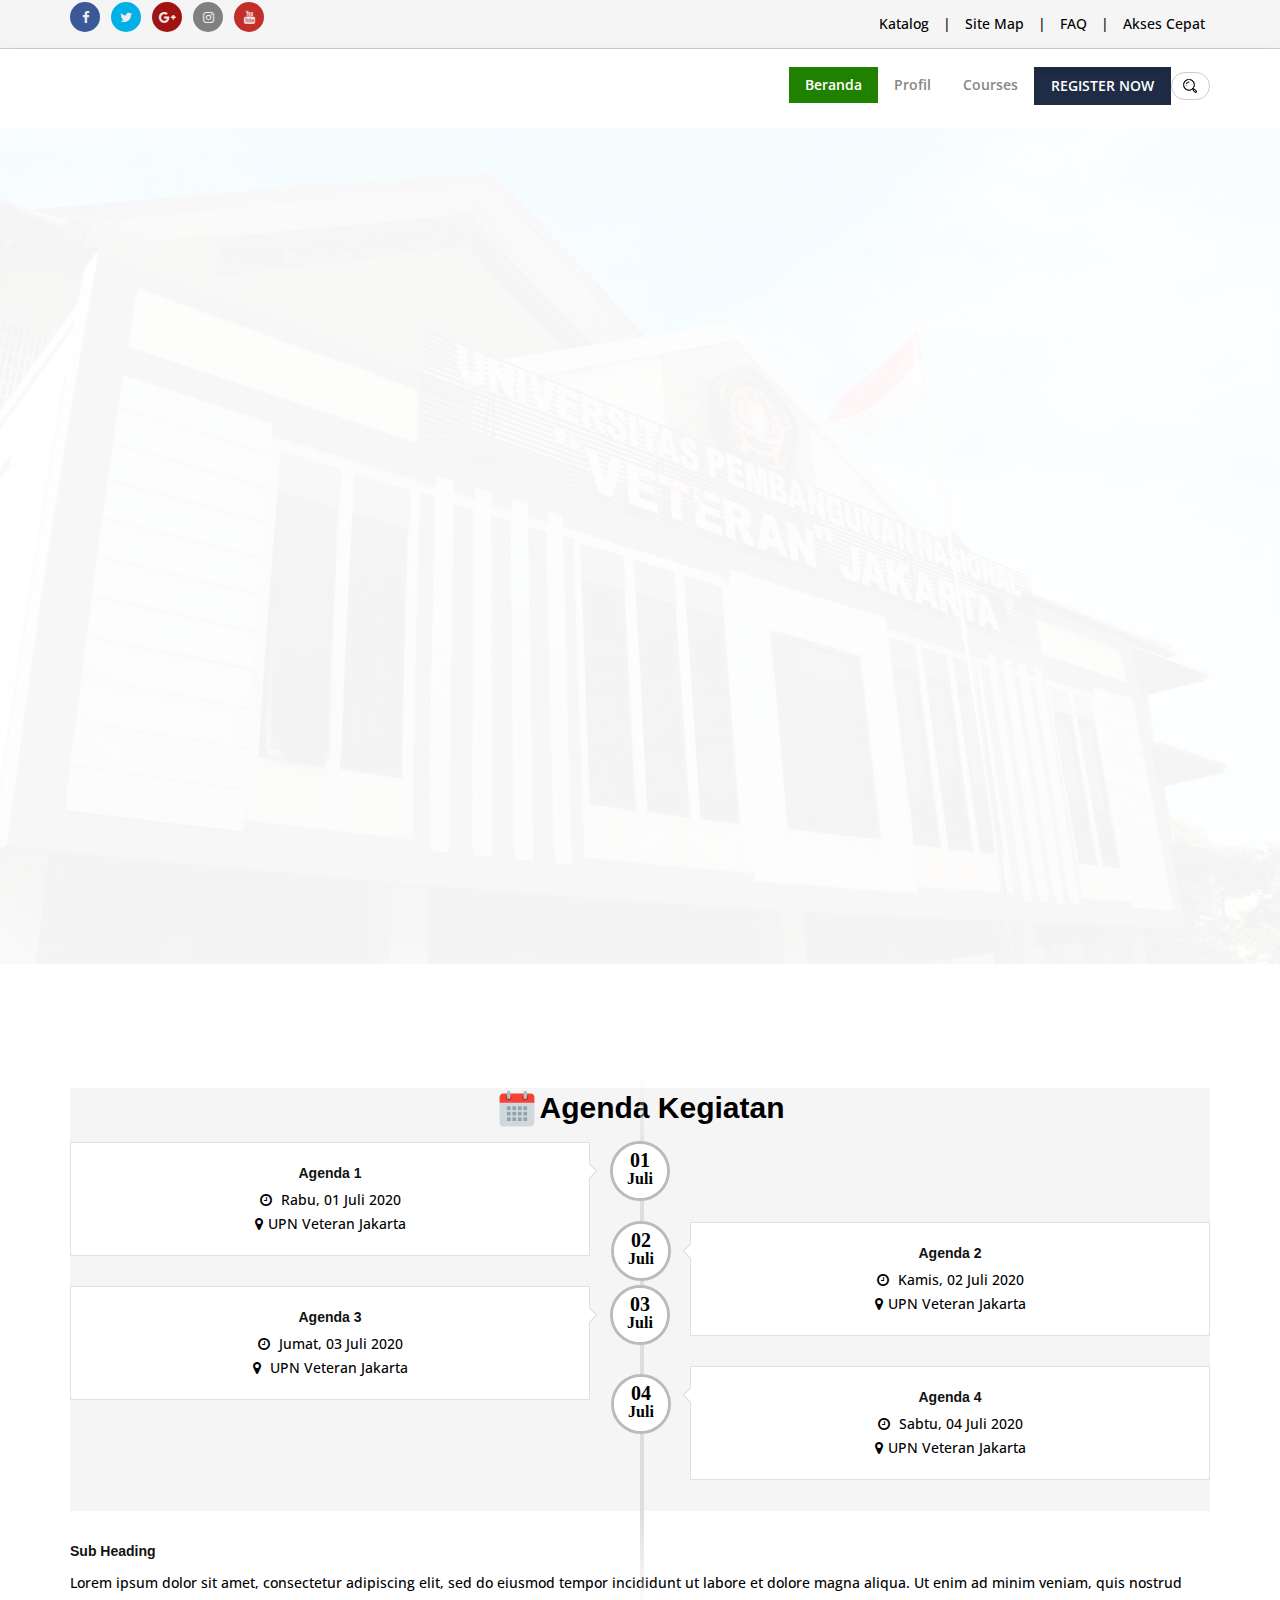
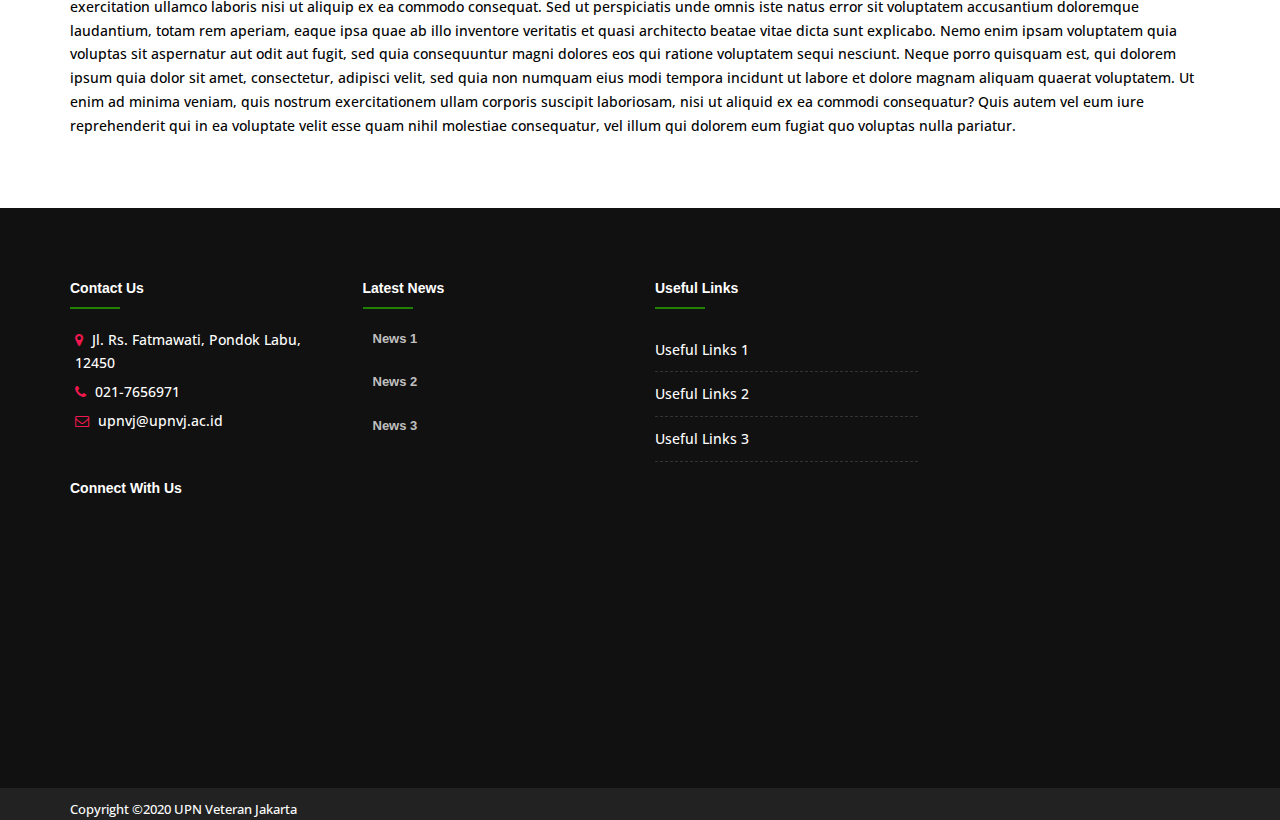
==== index.html @ 42e89493 "first commit" ====
<!DOCTYPE html>
<html dir="ltr" lang="en">

<!-- Mirrored from thememascot.net/demo/personal/h/eduplus/v2.0/demo/features-header-floating-header3.html by HTTrack Website Copier/3.x [XR&CO'2014], Thu, 16 May 2019 07:53:41 GMT -->

<!-- Mirrored from demo.webthemes.upnvj.ac.id/features-header-floating-header3.html by HTTrack Website Copier/3.x [XR&CO'2014], Mon, 11 May 2020 13:55:15 GMT -->
<head>

<!-- Meta Tags -->
<meta name="viewport" content="width=device-width,initial-scale=1.0"/>
<meta http-equiv="content-type" content="text/html; charset=UTF-8"/>
<meta name="description" content="EduPlus | Education & Courses HTML5 Template" />
<meta name="keywords" content="academy, course, education, education html theme, elearning, learning," />
<meta name="author" content="ThemeMascot" />

<!-- Page Title -->
<title>UPT Bahasa | Universitas Pembangunan Nasional Veteran Jakarta</title>

<!-- Favicon and Touch Icons -->
<link href="images/upnvj_logo.png" rel="shortcut icon" type="image/png">
<link href="images/apple-touch-icon.png" rel="apple-touch-icon">
<link href="images/apple-touch-icon-72x72.png" rel="apple-touch-icon" sizes="72x72">
<link href="images/apple-touch-icon-114x114.png" rel="apple-touch-icon" sizes="114x114">
<link href="images/apple-touch-icon-144x144.png" rel="apple-touch-icon" sizes="144x144">

<!-- Stylesheet -->
<link href="css/bootstrap.min.css" rel="stylesheet" type="text/css">
<link href="css/jquery-ui.min.css" rel="stylesheet" type="text/css">
<link href="css/animate.css" rel="stylesheet" type="text/css">
<link href="css/css-plugin-collections.css" rel="stylesheet"/>
<!-- CSS | menuzord megamenu skins -->
<link id="menuzord-menu-skins" href="css/menuzord-skins/menuzord-boxed.css" rel="stylesheet"/>
<!-- CSS | Main style file -->
<link href="css/style-main.css" rel="stylesheet" type="text/css">
<!-- CSS | Preloader Styles -->
<link href="css/preloader.css" rel="stylesheet" type="text/css">
<!-- CSS | Custom Margin Padding Collection -->
<link href="css/custom-bootstrap-margin-padding.css" rel="stylesheet" type="text/css">
<!-- CSS | Responsive media queries -->
<link href="css/responsive.css" rel="stylesheet" type="text/css">
<!-- CSS | Style css. This is the file where you can place your own custom css code. Just uncomment it and use it. -->
<!-- <link href="css/style.css" rel="stylesheet" type="text/css"> -->

<!-- Revolution Slider 5.x CSS settings -->
<link  href="js/revolution-slider/css/settings.css" rel="stylesheet" type="text/css"/>
<link  href="js/revolution-slider/css/layers.css" rel="stylesheet" type="text/css"/>
<link  href="js/revolution-slider/css/navigation.css" rel="stylesheet" type="text/css"/>

<!-- CSS | Theme Color -->
<link href="css/colors/theme-skin-color-set1.css" rel="stylesheet" type="text/css">

<!-- external javascripts -->
<script src="js/jquery-2.2.4.min.js"></script>
<script src="js/jquery-ui.min.js"></script>
<script src="js/bootstrap.min.js"></script>
<!-- JS | jquery plugin collection for this theme -->
<script src="js/jquery-plugin-collection.js"></script>

<!-- Revolution Slider 5.x SCRIPTS -->
<script src="js/revolution-slider/js/jquery.themepunch.tools.min.js"></script>
<script src="js/revolution-slider/js/jquery.themepunch.revolution.min.js"></script>

<!-- HTML5 shim and Respond.js for IE8 support of HTML5 elements and media queries -->
<!-- WARNING: Respond.js doesn't work if you view the page via file:// -->
<!--[if lt IE 9]>
  <script src="https://oss.maxcdn.com/html5shiv/3.7.2/html5shiv.min.js"></script>
  <script src="https://oss.maxcdn.com/respond/1.4.2/respond.min.js"></script>
<![endif]-->
</head>
<body class="">
<div id="wrapper">
  <!-- preloader -->
  <div id="preloader">
    <div id="spinner">
      <div class="preloader-dot-loading">
        <div class="cssload-loading"><i></i><i></i><i></i><i></i></div>
      </div>
    </div>
    <div id="disable-preloader" class="btn btn-default btn-sm">Disable Preloader</div>
  </div>
  
  <!-- Header -->
  <header id="header" class="header">
    <div class="header-top bg-light sm-text-center style-bordered">
      <div class="container">
        <div class="row">
          <div class="col-md-8">
            <ul class="styled-icons icon-dark icon-circled icon-sm">
              <li class="wow fadeInLeft" data-wow-duration="1.5s" data-wow-delay=".1s" data-wow-offset="10"><a href="https://facebook.com/infoupnjakarta" data-bg-color="#3B5998"><i class="fa fa-facebook"></i></a></li>
              <li class="wow fadeInLeft" data-wow-duration="1.5s" data-wow-delay=".2s" data-wow-offset="10"><a href="https://twitter.com/upnjakarta" data-bg-color="#02B0E8"><i class="fa fa-twitter"></i></a></li>
              <li class="wow fadeInLeft" data-wow-duration="1.5s" data-wow-delay=".4s" data-wow-offset="10"><a href="https://plus.google.com/113815727990773900734" data-bg-color="#A11312"><i class="fa fa-google-plus"></i></a></li>
              <li class="wow fadeInLeft" data-wow-duration="1.5s" data-wow-delay=".3s" data-wow-offset="10"><a href="https://www.instagram.com/upnveteranjakarta" data-bg-color="#808080"><i class="fa fa-instagram"></i></a></li>
              <li class="wow fadeInLeft" data-wow-duration="1.5s" data-wow-delay=".5s" data-wow-offset="10"><a href="https://www.youtube.com/channel/UCMw_GH6YVHMSHKcSA2WJjhw/videos" data-bg-color="#C22E2A"><i class="fa fa-youtube"></i></a></li>
            </ul>
          </div>
          <div class="col-md-4">
            <div class="widget">
              <ul class="list-inline text-right flip sm-text-center">
                <li>
                  <a class="text-black" href="#">Katalog</a>
                </li>
                <li class="text-black">|</li>
                <li>
                  <a class="text-black" href="#">Site Map</a>
                </li>
                <li class="text-black">|</li>
                <li>
                  <a class="text-black" href="#">FAQ</a>
                </li>
                <li class="text-black">|</li>
                <li>
                  <a class="text-black" href="#">Akses Cepat</a>
                </li>
              </ul>
            </div>
          </div>
        </div>
      </div>
    </div>
    <div class="header-nav">
      <div class="header-nav-wrapper navbar-scrolltofixed bg-white">
        <div class="container">
          <nav id="menuzord-right" class="menuzord red"><a class="menuzord-brand pull-left flip mb-15"><img src="images/logo_UPTBahasa.png" alt=""></a>
            <ul class="menuzord-menu">
              <li class="active"><a href="#home">Beranda</a></li>
              <li><a href="profil.html">Profil</a></li>
              <li><a href="courses.html">Courses</a></li>
              <!--li><a href="#home">Language Test</a>
                <ul class="dropdown">
                  <li><a href="schedule.html">TOEFL Test Schedule</a></li>
                </ul>
              </li-->
              <li>
                <a class="active btn btn-colored btn-flat btn-theme-colored2" href="https://kegiatan.upnvj.ac.id/" target="_blank">REGISTER NOW</a>
              </li>
              <!--li>
                <div class="pull-right sm-pull-none mb-sm-15">
                  <a class="btn btn-colored btn-flat btn-theme-colored2 mt-15 mt-sm-10 pt-10 pb-10 " href="https://kegiatan.upnvj.ac.id/">REGISTER</a>
                </div>
              </li-->
              <li>
                <div class="buatsearch">
                  <form id="isicari">
                    <input  type="search" placeholder="Cari">
                  </form>
                </div>
              </li>
            </ul>
          </nav>
        </div>
      </div>
    </div>
  </header>
  
  <!-- Start main-content -->
  <div class="main-content">
    <!-- Section: home -->
    <section id="home" class="divider">
      <div class="container-fluid p-0">

        <!-- START REVOLUTION SLIDER 5.0.7 -->
        <div id="rev_slider_home_wrapper" class="rev_slider_wrapper fullwidthbanner-container" data-alias="news-gallery34" style="margin:0px auto;background-color:#ffffff;padding:0px;margin-top:0px;margin-bottom:0px;">
          <!-- START REVOLUTION SLIDER 5.0.7 fullwidth mode -->
          <div id="rev_slider_home" class="rev_slider fullwidthabanner" style="display:none;" data-version="5.0.7">
            <ul>
              <!-- SLIDE 1 -->
              <li data-index="rs-1" data-transition="slidingoverlayhorizontal" data-slotamount="default" data-easein="default" data-easeout="default" data-masterspeed="default" data-thumb="images/upnvj_bg.jpg" data-rotate="0"  data-fstransition="fade" data-fsmasterspeed="1500" data-fsslotamount="7" data-saveperformance="off" data-title="Make an Impact">
                <!-- MAIN IMAGE -->
                <img src="images/upnvj_bg.jpg" alt="" data-bgposition="center center" data-bgfit="cover" data-bgrepeat="no-repeat" data-bgparallax="10" class="rev-slidebg" data-no-retina>
                <!-- LAYERS -->
                <!-- LAYER NR. 1 -->
                <div class="tp-caption tp-shape tp-shapewrapper tp-resizeme rs-parallaxlevel-0" 
                  id="slide-1-layer-1" 
                  data-x="['center','center','center','center']" data-hoffset="['0','0','0','0']" 
                  data-y="['middle','middle','middle','middle']" data-voffset="['0','0','0','0']" 
                  data-width="full"
                  data-height="full"
                  data-whitespace="normal"
                  data-transform_idle="o:1;"
                  data-transform_in="opacity:0;s:1500;e:Power3.easeInOut;" 
                  data-transform_out="opacity:0;s:1000;e:Power3.easeInOut;s:1000;e:Power3.easeInOut;" 
                  data-start="1000" 
                  data-basealign="slide" 
                  data-responsive_offset="on" 
                  style="z-index: 5;background-color:rgba(0, 0, 0, 0.35);border-color:rgba(0, 0, 0, 1.00);"> 
                </div>
                <!-- LAYER NR. 2 -->
                <div class="tp-caption tp-resizeme text-white rs-parallaxlevel-0" 
                  id="slide-1-layer-2" 
                  data-x="['left','left','left','left']" data-hoffset="['50','50','50','30']" 
                  data-y="['top','top','top','top']" data-voffset="['120','100','70','90']" 
                  data-fontsize="['56','46','40','36']"
                  data-lineheight="['70','60','50','45']"
                  data-fontweight="['800','700','700','700']"
                  data-width="['700','650','600','420']"
                  data-height="none"
                  data-whitespace="normal"
                  data-transform_idle="o:1;"
                  data-transform_in="y:[-100%];z:0;rX:0deg;rY:0;rZ:0;sX:1;sY:1;skX:0;skY:0;s:1500;e:Power3.easeInOut;" 
                  data-transform_out="auto:auto;s:1000;e:Power3.easeInOut;" 
                  data-mask_in="x:0px;y:0px;s:inherit;e:inherit;" 
                  data-mask_out="x:0;y:0;s:inherit;e:inherit;" 
                  data-start="1000" 
                  data-splitin="none" 
                  data-splitout="none" 
                  data-responsive_offset="on" 
                  style="z-index: 6; min-width: 600px; max-width: 600px; white-space: normal;">UPT Bahasa <span class="text-theme-color-2"></span><p>UPN Veteran Jakarta</p>
                </div>
              </li>

              <!-- SLIDE 2 -->
              <li data-index="rs-2" data-transition="slidingoverlayhorizontal" data-slotamount="default" data-easein="default" data-easeout="default" data-masterspeed="default" data-thumb="images/bg6.jpg" data-rotate="0"  data-fstransition="fade" data-fsmasterspeed="1500" data-fsslotamount="7" data-saveperformance="off" data-title="Make an Impact">
                <!-- MAIN IMAGE -->
                <img src="images/bg6.jpg" alt="" data-bgposition="center center" data-bgfit="cover" data-bgrepeat="no-repeat" data-bgparallax="10" class="rev-slidebg" data-no-retina>
                <!-- LAYERS -->
                <!-- LAYER NR. 1 -->
                <div class="tp-caption tp-shape tp-shapewrapper tp-resizeme rs-parallaxlevel-0" 
                  id="slide-2-layer-1" 
                  data-x="['center','center','center','center']" data-hoffset="['0','0','0','0']" 
                  data-y="['middle','middle','middle','middle']" data-voffset="['0','0','0','0']" 
                  data-width="full"
                  data-height="full"
                  data-whitespace="normal"
                  data-transform_idle="o:1;"
                  data-transform_in="opacity:0;s:1500;e:Power3.easeInOut;" 
                  data-transform_out="opacity:0;s:1000;e:Power3.easeInOut;s:1000;e:Power3.easeInOut;" 
                  data-start="1000" 
                  data-basealign="slide" 
                  data-responsive_offset="on" 
                  style="z-index: 5;background-color:rgba(0, 0, 0, 0.35);border-color:rgba(0, 0, 0, 1.00);"> 
                </div>
                <!-- LAYER NR. 3 -->
                <div class="tp-caption tp-resizeme text-white rs-parallaxlevel-0" 
                  id="slide-2-layer-2" 
                  data-x="['center','center','center','center']" data-hoffset="['0','0','0','0']" 
                  data-y="['top','top','top','top']" data-voffset="['120','100','70','90']" 
                  data-fontsize="['28','24','24','24']"
                  data-lineheight="['33','30','30','30']"
                  data-fontweight="['600','600','600','600']"
                  data-textalign="['center','center','center','center']"
                  data-width="none"
                  data-height="none"
                  data-whitespace="nowrap"
                  data-transform_idle="o:1;"
                  data-transform_in="y:[-100%];z:0;rX:0deg;rY:0;rZ:0;sX:1;sY:1;skX:0;skY:0;s:1500;e:Power3.easeInOut;" 
                  data-transform_out="auto:auto;s:1000;e:Power3.easeInOut;" 
                  data-mask_in="x:0px;y:0px;s:inherit;e:inherit;" 
                  data-mask_out="x:0;y:0;s:inherit;e:inherit;" 
                  data-start="1000" 
                  data-splitin="none" 
                  data-splitout="none" 
                  data-responsive_offset="on" 
                  style="z-index: 7; white-space: nowrap;">Online Learning
                </div>
                <!-- LAYER NR. 2 -->
                <div class="tp-caption tp-resizeme text-white rs-parallaxlevel-0" 
                  id="slide-2-layer-3" 
                  data-x="['center','center','center','center']" data-hoffset="['0','0','0','0']" 
                  data-y="['top','top','top','top']" data-voffset="['165','135','105','130']" 
                  data-fontsize="['56','46','40','36']"
                  data-lineheight="['70','60','50','45']"
                  data-fontweight="['800','700','700','700']"
                  data-textalign="['center','center','center','center']"
                  data-width="['700','650','600','420']"
                  data-height="none"
                  data-whitespace="normal"
                  data-transform_idle="o:1;"
                  data-transform_in="y:[-100%];z:0;rX:0deg;rY:0;rZ:0;sX:1;sY:1;skX:0;skY:0;s:1500;e:Power3.easeInOut;" 
                  data-transform_out="auto:auto;s:1000;e:Power3.easeInOut;" 
                  data-mask_in="x:0px;y:0px;s:inherit;e:inherit;" 
                  data-mask_out="x:0;y:0;s:inherit;e:inherit;" 
                  data-start="1000" 
                  data-splitin="none" 
                  data-splitout="none" 
                  data-responsive_offset="on" 
                  style="z-index: 6; min-width: 600px; max-width: 600px; white-space: normal;">Take the <span class="text-theme-colored">world's</span> best <span class="text-theme-color-2">courses,</span> online.
                </div>
                <!-- LAYER NR. 4 -->
                <div class="tp-caption tp-resizeme text-white rs-parallaxlevel-0" 
                  id="slide-1-layer-4" 
                  data-x="['center','center','center','center']" data-hoffset="['0','0','0','0']" 
                  data-y="['top','top','top','top']" data-voffset="['320','260','220','220']" 
                  data-fontsize="['18','18','16','13']"
                  data-lineheight="['30','30','28','25']"
                  data-fontweight="['600','600','600','600']"
                  data-textalign="['center','center','center','center']"
                  data-width="['700','650','600','420']"
                  data-height="none"
                  data-whitespace="nowrap"
                  data-transform_idle="o:1;"
                  data-transform_in="y:[-100%];z:0;rX:0deg;rY:0;rZ:0;sX:1;sY:1;skX:0;skY:0;s:1500;e:Power3.easeInOut;" 
                  data-transform_out="auto:auto;s:1000;e:Power3.easeInOut;" 
                  data-mask_in="x:0px;y:0px;s:inherit;e:inherit;" 
                  data-mask_out="x:0;y:0;s:inherit;e:inherit;" 
                  data-start="1000" 
                  data-splitin="none" 
                  data-splitout="none" 
                  data-responsive_offset="on" 
                  style="z-index: 7; white-space: nowrap;">We provides always our best services for our clients and  always<br> try to achieve our client's trust and satisfaction.
                </div>
              </li>

              <!-- SLIDE 3 -->
              <li data-index="rs-3" data-transition="slidingoverlayhorizontal" data-slotamount="default" data-easein="default" data-easeout="default" data-masterspeed="default" data-thumb="images/bg2.jpg" data-rotate="0"  data-fstransition="fade" data-fsmasterspeed="1500" data-fsslotamount="7" data-saveperformance="off" data-title="Make an Impact">
                <!-- MAIN IMAGE -->
                <img src="images/bg2.jpg" alt="" data-bgposition="center center" data-bgfit="cover" data-bgrepeat="no-repeat" data-bgparallax="10" class="rev-slidebg" data-no-retina>
                <!-- LAYERS -->
                <!-- LAYER NR. 1 -->
                <div class="tp-caption tp-shape tp-shapewrapper tp-resizeme rs-parallaxlevel-0" 
                  id="slide-3-layer-1" 
                  data-x="['center','center','center','center']" data-hoffset="['0','0','0','0']" 
                  data-y="['middle','middle','middle','middle']" data-voffset="['0','0','0','0']" 
                  data-width="full"
                  data-height="full"
                  data-whitespace="normal"
                  data-transform_idle="o:1;"
                  data-transform_in="opacity:0;s:1500;e:Power3.easeInOut;" 
                  data-transform_out="opacity:0;s:1000;e:Power3.easeInOut;s:1000;e:Power3.easeInOut;" 
                  data-start="1000" 
                  data-basealign="slide" 
                  data-responsive_offset="on" 
                  style="z-index: 5;background-color:rgba(0, 0, 0, 0.25);border-color:rgba(0, 0, 0, 1.00);"> 
                </div>
                <!-- LAYER NR. 2 -->
                <div class="tp-caption tp-resizeme text-white rs-parallaxlevel-0" 
                  id="slide-3-layer-2" 
                  data-x="['center','center','center','center']" data-hoffset="['310','200','100','0']" 
                  data-y="['top','top','top','top']" data-voffset="['120','100','70','90']" 
                  data-fontsize="['56','46','40','36']"
                  data-lineheight="['70','60','50','45']"
                  data-fontweight="['800','700','700','700']"
                  data-width="['700','650','500','420']"
                  data-height="none"
                  data-whitespace="normal"
                  data-transform_idle="o:1;"
                  data-transform_in="y:[-100%];z:0;rX:0deg;rY:0;rZ:0;sX:1;sY:1;skX:0;skY:0;s:1500;e:Power3.easeInOut;" 
                  data-transform_out="auto:auto;s:1000;e:Power3.easeInOut;" 
                  data-mask_in="x:0px;y:0px;s:inherit;e:inherit;" 
                  data-mask_out="x:0;y:0;s:inherit;e:inherit;" 
                  data-start="1000" 
                  data-splitin="none" 
                  data-splitout="none" 
                  data-responsive_offset="on" 
                  style="z-index: 6; min-width: 600px; max-width: 600px; white-space: normal;">Take the world's best <span class="text-theme-color-2">courses,</span> online.
                </div>
                <!-- LAYER NR. 3 -->
                <div class="tp-caption tp-resizeme text-white rs-parallaxlevel-0" 
                  id="slide-3-layer-3" 
                  data-x="['center','center','center','center']" data-hoffset="['310','200','100','0']" 
                  data-y="['top','top','top','top']" data-voffset="['280','220','180','180']" 
                  data-fontsize="['18','18','16','13']"
                  data-lineheight="['30','30','28','25']"
                  data-fontweight="['600','600','600','600']"
                  data-width="['700','650','500','420']"
                  data-height="none"
                  data-whitespace="nowrap"
                  data-transform_idle="o:1;"
                  data-transform_in="y:[-100%];z:0;rX:0deg;rY:0;rZ:0;sX:1;sY:1;skX:0;skY:0;s:1500;e:Power3.easeInOut;" 
                  data-transform_out="auto:auto;s:1000;e:Power3.easeInOut;" 
                  data-mask_in="x:0px;y:0px;s:inherit;e:inherit;" 
                  data-mask_out="x:0;y:0;s:inherit;e:inherit;" 
                  data-start="1000" 
                  data-splitin="none" 
                  data-splitout="none" 
                  data-responsive_offset="on" 
                  style="z-index: 7; white-space: nowrap;">We provides always our best services for our clients and  always<br> try to achieve our client's trust and satisfaction.
                </div>
                <!-- LAYER NR. 4 -->
                <div class="tp-caption rs-parallaxlevel-0" 
                  id="slide-3-layer-4" 
                  data-x="['center','center','center','center']" data-hoffset="['310','33','0','0']" 
                  data-y="['top','top','top','top']" data-voffset="['360','290','260','260']" 
                  data-width="['700','650','600','420']"
                  data-height="none"
                  data-whitespace="nowrap"
                  data-transform_idle="o:1;"
                  data-transform_hover="o:1;rX:0;rY:0;rZ:0;z:0;s:300;e:Power1.easeInOut;"
                  data-transform_in="y:[-100%];z:0;rX:0deg;rY:0;rZ:0;sX:1;sY:1;skX:0;skY:0;s:1500;e:Power3.easeInOut;" 
                  data-transform_out="auto:auto;s:1000;e:Power3.easeInOut;" 
                  data-mask_in="x:0px;y:0px;" 
                  data-mask_out="x:0;y:0;" 
                  data-start="1000" 
                  data-splitin="none" 
                  data-splitout="none" 
                  data-responsive_offset="on" 
                  data-responsive="off"
                  style="z-index: 8; white-space: nowrap;outline:none;box-shadow:none;box-sizing:border-box;-moz-box-sizing:border-box;-webkit-box-sizing:border-box;">
                </div>
              </li>
            </ul>
            <div class="tp-bannertimer tp-bottom" style="height: 5px; background-color: rgba(166, 216, 236, 1.00);"></div>
          </div>
        </div>

        <!-- END REVOLUTION SLIDER -->
        <script type="text/javascript">
          var tpj=jQuery;         
          var revapi34;
          tpj(document).ready(function() {
            if(tpj("#rev_slider_home").revolution == undefined){
              revslider_showDoubleJqueryError("#rev_slider_home");
            }else{
              revapi34 = tpj("#rev_slider_home").show().revolution({
                sliderType:"standard",
                jsFileLocation:"js/revolution-slider/js/",
                sliderLayout:"fullscreen",
                dottedOverlay:"none",
                delay:9000,
                navigation: {
                  keyboardNavigation:"on",
                  keyboard_direction: "horizontal",
                  mouseScrollNavigation:"off",
                  onHoverStop:"on",
                  touch:{
                    touchenabled:"on",
                    swipe_threshold: 75,
                    swipe_min_touches: 1,
                    swipe_direction: "horizontal",
                    drag_block_vertical: false
                  }
                  ,
                  arrows: {
                    style:"zeus",
                    enable:true,
                    hide_onmobile:true,
                    hide_under:600,
                    hide_onleave:true,
                    hide_delay:200,
                    hide_delay_mobile:1200,
                    tmp:'<div class="tp-title-wrap">    <div class="tp-arr-imgholder"></div> </div>',
                    left: {
                      h_align:"left",
                      v_align:"center",
                      h_offset:30,
                      v_offset:0
                    },
                    right: {
                      h_align:"right",
                      v_align:"center",
                      h_offset:30,
                      v_offset:0
                    }
                  },
                  bullets: {
                    enable:true,
                    hide_onmobile:true,
                    hide_under:600,
                    style:"metis",
                    hide_onleave:true,
                    hide_delay:200,
                    hide_delay_mobile:1200,
                    direction:"horizontal",
                    h_align:"center",
                    v_align:"bottom",
                    h_offset:0,
                    v_offset:30,
                    space:5,
                    tmp:'<span class="tp-bullet-img-wrap"><span class="tp-bullet-image"></span></span>'
                  }
                },
                viewPort: {
                  enable:true,
                  outof:"pause",
                  visible_area:"80%"
                },
                responsiveLevels:[1240,1024,778,480],
                gridwidth:[1240,1024,778,480],
                gridheight:[600,550,500,450],
                lazyType:"none",
                parallax: {
                  type:"scroll",
                  origo:"enterpoint",
                  speed:400,
                  levels:[5,10,15,20,25,30,35,40,45,50],
                },
                shadow:0,
                spinner:"off",
                stopLoop:"off",
                stopAfterLoops:-1,
                stopAtSlide:-1,
                shuffle:"off",
                autoHeight:"off",
                hideThumbsOnMobile:"off",
                hideSliderAtLimit:0,
                hideCaptionAtLimit:0,
                hideAllCaptionAtLilmit:0,
                debugMode:false,
                fallbacks: {
                  simplifyAll:"off",
                  nextSlideOnWindowFocus:"off",
                  disableFocusListener:false,
                }
              });
            }
          }); /*ready*/
        </script>
      <!-- END REVOLUTION SLIDER -->
      </div>
    </section>
    
    <!-- Section: About -->
    <section>
      <div class="container">
        <div class="row">
          <div class="col-md-12">
            <!--img class="pull-left flip mr-15 thumbnail" src="placehold.it/430x240.html" alt="">
            <p>Lorem ipsum dolor sit amet, consectetur adipiscing elit, sed do eiusmod tempor incididunt ut labore et dolore magna aliqua. Ut enim ad minim veniam, quis nostrud exercitation ullamco laboris nisi ut aliquip ex ea commodo consequat. Sed ut perspiciatis unde omnis iste natus error sit voluptatem accusantium doloremque laudantium, totam rem aperiam, eaque ipsa quae ab illo inventore veritatis et quasi architecto beatae vitae dicta sunt explicabo. Nemo enim ipsam voluptatem quia voluptas sit aspernatur aut odit aut fugit, sed quia consequuntur magni dolores eos qui ratione voluptatem sequi nesciunt. Neque porro quisquam est, qui dolorem ipsum quia dolor sit amet, consectetur, adipisci velit, sed quia non numquam eius modi tempora incidunt ut labore et dolore magnam aliquam quaerat voluptatem. Ut enim ad minima veniam, quis nostrum exercitationem ullam corporis suscipit laboriosam, nisi ut aliquid ex ea commodi consequatur? Quis autem vel eum iure reprehenderit qui in ea voluptate velit esse quam nihil molestiae consequatur, vel illum qui dolorem eum fugiat quo voluptas nulla pariatur.</p-->
            <!--div class="clearfix"></div>
            <h5>PENDAFTARAN KURSUS BAHASA ASING</h5>
            <section>
            <div class="container">
              <div class="row">
                <div class="col-md-6 col-md-push-3">
                  <div class="border-1px p-25">
                    <h5 class="text-theme-colored text-uppercase m-0">Register Online</h5>
                    <div class="line-bottom mb-30"></div>
                    <p>Lorem ipsum dolor sit amet, consectetur elit.</p>
                    <form id="appointment_form" name="appointment_form" class="mt-30" method="post" action="https://kegiatan.upnvj.ac.id/">
                      <div class="form-group mb-0 mt-20">
                        <button type="submit" class="btn btn-dark btn-theme-colored">Click Here</button>
                      </div>
                    </form> 
                  </div>
                </div>
              </div>
            </div>
            </section-->
            <!--start testimonial Section-->
            <section class="bg-light" data-bg-img="">
              <div class="section-title text-center mt-0">
                <div class="row">
                  <div class="col-md-8 col-md-offset-2">
                    <h2 class="mt-0 line-height-1 text-black"><img src="images/calendar.svg" alt="Agenda Kegiatan" class="" width="44" height="44">Agenda Kegiatan</span></h2>
                  </div>
                </div>
                <div class="clearfix"></div>
                <!--start timeline-->
                <div class="row multi-row-clearfix">
                  <div class="col-xs-12">
                    <div class="vertical-masonry-timeline-wrapper">
                      <ul class="vertical-masonry-timeline">
                        <li class="each-masonry-item">
                        <div class="timeline-block">
                          <span class="timeline-post-format">
                            <h2>01</h2>
                            <h3>Juli</h3>
                          </span>
                          <article class="post clearfix">
                            <div class="entry-header">
                              <h5 class="entry-title mt-0 mb-5"><a href="#" onclick="upn.gaOffsiteClick('AgendaUPNVJ_Feeds208_title','#');">Agenda 1</a></h5>
                              <ul class="font-14 ml-0 mb-0">
                                <li class=""><i class="fa fa-clock-o mr-5"></i>
                                   Rabu, 01 Juli 2020</li>
                                <li class=""><i class="fa fa-map-marker mr-5"></i>UPN Veteran Jakarta</li>
                              </ul>
                            </div>
                          </article>
                        </div>
                        </li>
                        <li class="each-masonry-item">
                          <div class="timeline-block">
                            <span class="timeline-post-format">
                              <h2>02</h2>
                              <h3>Juli</h3>
                            </span>
                            <article class="post clearfix">
                              <div class="entry-header">
                                <h5 class="entry-title mt-0 mb-5"><a href="#" onclick="upn.gaOffsiteClick('AgendaUPNVJ_Feeds208_title','#');" target="_blank" rel="noreferrer">Agenda 2</a></h5>
                                <ul class="font-14 ml-0 mb-0">
                                  <li class=""><i class="fa fa-clock-o mr-5"></i>
                                  Kamis, 02 Juli 2020</li>
                                  <li class=""><i class="fa fa-map-marker mr-5"></i>UPN Veteran Jakarta</li>
                                </ul>
                              </div>
                            </article>
                          </div>
                        </li>

                        <li class="each-masonry-item">
                          <div class="timeline-block">
                            <span class="timeline-post-format">
                              <h2>03</h2>
                              <h3>Juli</h3>
                            </span>
                            <article class="post clearfix">
                              <div class="entry-header">
                                <h5 class="entry-title mt-0 mb-5"><a href="#" onclick="upn.gaOffsiteClick('AgendaUPNVJ_Feeds208_title','#');" target="_blank" rel="noreferrer">Agenda 3</a></h5>
                                <ul class="font-14 ml-0 mb-0">
                                  <li class=""><i class="fa fa-clock-o mr-5"></i>
                                  Jumat, 03 Juli 2020</li>
                                  <li class=""><i class="fa fa-map-marker mr-5"></i> UPN Veteran Jakarta</li>
                                </ul>
                              </div>
                            </article>
                          </div>
                        </li>
                        <li class="each-masonry-item">
                          <div class="timeline-block">
                            <span class="timeline-post-format">
                              <h2>04</h2>
                              <h3>Juli</h3>
                            </span>
                            <article class="post clearfix">
                              <div class="entry-header">
                                <h5 class="entry-title mt-0 mb-5"><a href="#" onclick="upn.gaOffsiteClick('AgendaUPNVJ_Feeds208_title','#');" target="_blank" rel="noreferrer">Agenda 4</a></h5>
                                <ul class="font-14 ml-0 mb-0">
                                  <li class=""><i class="fa fa-clock-o mr-5"></i>
                                  Sabtu, 04 Juli 2020</li>
                                  <li class=""><i class="fa fa-map-marker mr-5"></i>UPN Veteran Jakarta</li>
                                </ul>
                              </div>
                            </article>
                          </div>
                        </li>
                      </ul>
                    </div>
                  </div>
                </div>
              </div> 
            </section>
            <!--p>At vero eos et accusamus et iusto odio dignissimos ducimus qui blanditiis praesentium voluptatum deleniti atque corrupti quos dolores et quas molestias excepturi sint occaecati cupiditate non provident, similique sunt in culpa qui officia deserunt mollitia animi, id est laborum et dolorum fuga. Et harum quidem rerum facilis est et expedita distinctio. Nam libero tempore, cum soluta nobis est eligendi optio cumque nihil impedit quo minus id quod maxime placeat facere possimus, omnis voluptas assumenda est, omnis dolor repellendus. Temporibus autem quibusdam et aut officiis debitis aut rerum necessitatibus saepe eveniet ut et voluptates repudiandae sint et molestiae non recusandae. Itaque earum rerum hic tenetur a sapiente delectus, ut aut reiciendis voluptatibus maiores alias consequatur aut perferendis doloribus asperiores repellat.</p>
            <div class="separator separator-rouned">
              <i class="fa fa-cog fa-spin"></i>
            </div>
            <div class="row">
              <div class="col-xs-6 col-md-3"> <a class="thumbnail" href="#"> <img alt="..." src="placehold.it/200x200.html" class="img-fullwidth"> </a> </div>
              <div class="col-xs-6 col-md-3"> <a class="thumbnail" href="#"> <img alt="..." src="placehold.it/200x200.html" class="img-fullwidth"> </a> </div>
              <div class="col-xs-6 col-md-3"> <a class="thumbnail" href="#"> <img alt="..." src="placehold.it/200x200.html" class="img-fullwidth"> </a> </div>
              <div class="col-xs-6 col-md-3"> <a class="thumbnail" href="#"> <img alt="..." src="placehold.it/200x200.html" class="img-fullwidth"> </a> </div>
            </div>
            <div class="separator separator-rouned">
              <i class="fa fa-cog"></i>
            </div-->
            <h5>Sub Heading</h5>
            <p>Lorem ipsum dolor sit amet, consectetur adipiscing elit, sed do eiusmod tempor incididunt ut labore et dolore magna aliqua. Ut enim ad minim veniam, quis nostrud exercitation ullamco laboris nisi ut aliquip ex ea commodo consequat. Sed ut perspiciatis unde omnis iste natus error sit voluptatem accusantium doloremque laudantium, totam rem aperiam, eaque ipsa quae ab illo inventore veritatis et quasi architecto beatae vitae dicta sunt explicabo. Nemo enim ipsam voluptatem quia voluptas sit aspernatur aut odit aut fugit, sed quia consequuntur magni dolores eos qui ratione voluptatem sequi nesciunt. Neque porro quisquam est, qui dolorem ipsum quia dolor sit amet, consectetur, adipisci velit, sed quia non numquam eius modi tempora incidunt ut labore et dolore magnam aliquam quaerat voluptatem. Ut enim ad minima veniam, quis nostrum exercitationem ullam corporis suscipit laboriosam, nisi ut aliquid ex ea commodi consequatur? Quis autem vel eum iure reprehenderit qui in ea voluptate velit esse quam nihil molestiae consequatur, vel illum qui dolorem eum fugiat quo voluptas nulla pariatur.</p>
          </div>
        </div>
      </div>
    </section>
  </div>
  <!-- end main-content -->

  <!-- Footer -->
  <footer id="footer" class="footer bg-black-111">
    <div class="container pt-70 pb-40">
      <div class="row border-bottom-black">
        <div class="col-sm-6 col-md-3">
          <div class="widget dark">
            <h5 class="widget-title line-bottom">Contact Us</h5>
            <ul class="list-inline mt-5">
              <li class="m-0 pl-10 pr-10"> <i class="fa fa-map-marker text-theme-colored2 mr-5"></i> <a class="text-white" href="#">Jl. Rs. Fatmawati, Pondok Labu, 12450</a> </li>
              <li class="m-0 pl-10 pr-10"> <i class="fa fa-phone text-theme-colored2 mr-5"></i> <a class="text-white" href="#">021-7656971</a> </li>
              <li class="m-0 pl-10 pr-10"> <i class="fa fa-envelope-o text-theme-colored2 mr-5"></i> <a class="text-white" href="#">upnvj@upnvj.ac.id</a> </li>
              <!--li class="m-0 pl-10 pr-10"> <i class="fa fa-globe text-theme-colored2 mr-5"></i> <a class="text-gray" href="#">www.yourdomain.com</a> </li-->
            </ul>
          </div>
          <div class="widget dark">
            <h5 class="widget-title mb-10">Connect With Us</h5>
            <ul class="styled-icons icon-dark mt-20">
              <li class="wow fadeInLeft" data-wow-duration="1.5s" data-wow-delay=".1s" data-wow-offset="10"><a href="https://facebook.com/infoupnjakarta" data-bg-color="#3B5998"><i class="fa fa-facebook"></i></a></li>
              <li class="wow fadeInLeft" data-wow-duration="1.5s" data-wow-delay=".2s" data-wow-offset="10"><a href="https://twitter.com/upnjakarta" data-bg-color="#02B0E8"><i class="fa fa-twitter"></i></a></li>
              <li class="wow fadeInLeft" data-wow-duration="1.5s" data-wow-delay=".4s" data-wow-offset="10"><a href="https://plus.google.com/113815727990773900734" data-bg-color="#A11312"><i class="fa fa-google-plus"></i></a></li>
              <li class="wow fadeInLeft" data-wow-duration="1.5s" data-wow-delay=".3s" data-wow-offset="10"><a href="https://www.instagram.com/upnveteranjakarta" data-bg-color="#808080"><i class="fa fa-instagram"></i></a></li>
              <li class="wow fadeInLeft" data-wow-duration="1.5s" data-wow-delay=".5s" data-wow-offset="10"><a href="https://www.youtube.com/channel/UCMw_GH6YVHMSHKcSA2WJjhw/videos" data-bg-color="#C22E2A"><i class="fa fa-youtube"></i></a></li>
            </ul>
          </div>
        </div>
        <div class="col-sm-6 col-md-3">
          <div class="widget dark">
            <h5 class="widget-title line-bottom">Latest News</h5>
            <div class="latest-posts">
              <article class="post media-post clearfix pb-0 mb-10">
                <a href="blog-single-right-sidebar.html" class="post-thumb"><img alt="" src="placehold.it/80x55.html"></a>
                <div class="post-right">
                  <h5 class="post-title mt-0 mb-5"><a href="blog-single-right-sidebar.html">News 1</a></h5>
                  <p class="post-date mb-0 font-12"></p>
                </div>
              </article>
              <article class="post media-post clearfix pb-0 mb-10">
                <a href="blog-single-right-sidebar.html" class="post-thumb"><img alt="" src="placehold.it/80x55.html"></a>
                <div class="post-right">
                  <h5 class="post-title mt-0 mb-5"><a href="blog-single-right-sidebar.html">News 2</a></h5>
                  <p class="post-date mb-0 font-12"></p>
                </div>
              </article>
              <article class="post media-post clearfix pb-0 mb-10">
                <a href="blog-single-right-sidebar.html" class="post-thumb"><img alt="" src="placehold.it/80x55.html"></a>
                <div class="post-right">
                  <h5 class="post-title mt-0 mb-5"><a href="blog-single-right-sidebar.html">News 3</a></h5>
                  <p class="post-date mb-0 font-12"></p>
                </div>
              </article>
            </div>
          </div>
        </div>
        <div class="col-sm-6 col-md-3">
          <div class="widget dark">
            <h5 class="widget-title line-bottom">Useful Links</h5>
            <ul class="list-border">
              <li><a href="shortcode-sitemap.html">Useful Links 1</a></li>
              <li><a href="shortcode-sitemap.html">Useful Links 2</a></li>
              <li><a href="page-contact1.html">Useful Links 3</a></li>
            </ul>
          </div>
        </div>
        <div class="col-sm-6 col-md-3">
          <div class="widget dark">
            <div class="mv-gd-widget-20" 
                 data-width="300" 
                 data-height="430"
                 data-id="3587942">       
            </div>
            <script>(function(d, s, id) {
              var js, fjs = d.getElementsByTagName(s)[0];
              var ro = !!d.getElementById(id);
              js = d.createElement(s); js.id = id;
              js.src = "https://widgets.moovit.com/ws/A94E318543405B97E0530100007F4B71/3587942";
              fjs.parentNode.insertBefore(js, fjs);
            })(document, 'script', 'moovit-jsw');
          </script>
          </div>
        </div>
      </div>
    </div>
    <div class="footer-bottom bg-black-222">
      <div class="container pt-10 pb-0">
        <div class="row">
          <div class="col-md-6 sm-text-center">
            <p class="font-13 text-black-777 m-0">Copyright &copy;2020 UPN Veteran Jakarta</p>
          </div>
        </div>
      </div>
    </div>
  </footer>
  <a class="scrollToTop" href="#"><i class="fa fa-angle-up"></i></a>
</div>
<!-- end wrapper -->

<!-- Footer Scripts -->
<!-- JS | Custom script for all pages -->
<script src="js/custom.js"></script>

<!-- SLIDER REVOLUTION 5.0 EXTENSIONS  
      (Load Extensions only on Local File Systems ! 
       The following part can be removed on Server for On Demand Loading) -->
<script type="text/javascript" src="js/revolution-slider/js/extensions/revolution.extension.actions.min.js"></script>
<script type="text/javascript" src="js/revolution-slider/js/extensions/revolution.extension.carousel.min.js"></script>
<script type="text/javascript" src="js/revolution-slider/js/extensions/revolution.extension.kenburn.min.js"></script>
<script type="text/javascript" src="js/revolution-slider/js/extensions/revolution.extension.layeranimation.min.js"></script>
<script type="text/javascript" src="js/revolution-slider/js/extensions/revolution.extension.migration.min.js"></script>
<script type="text/javascript" src="js/revolution-slider/js/extensions/revolution.extension.navigation.min.js"></script>
<script type="text/javascript" src="js/revolution-slider/js/extensions/revolution.extension.parallax.min.js"></script>
<script type="text/javascript" src="js/revolution-slider/js/extensions/revolution.extension.slideanims.min.js"></script>
<script type="text/javascript" src="js/revolution-slider/js/extensions/revolution.extension.video.min.js"></script>

</body>

<!-- Mirrored from thememascot.net/demo/personal/h/eduplus/v2.0/demo/features-header-floating-header3.html by HTTrack Website Copier/3.x [XR&CO'2014], Thu, 16 May 2019 07:53:41 GMT -->

<!-- Mirrored from demo.webthemes.upnvj.ac.id/features-header-floating-header3.html by HTTrack Website Copier/3.x [XR&CO'2014], Mon, 11 May 2020 13:55:15 GMT -->
</html>
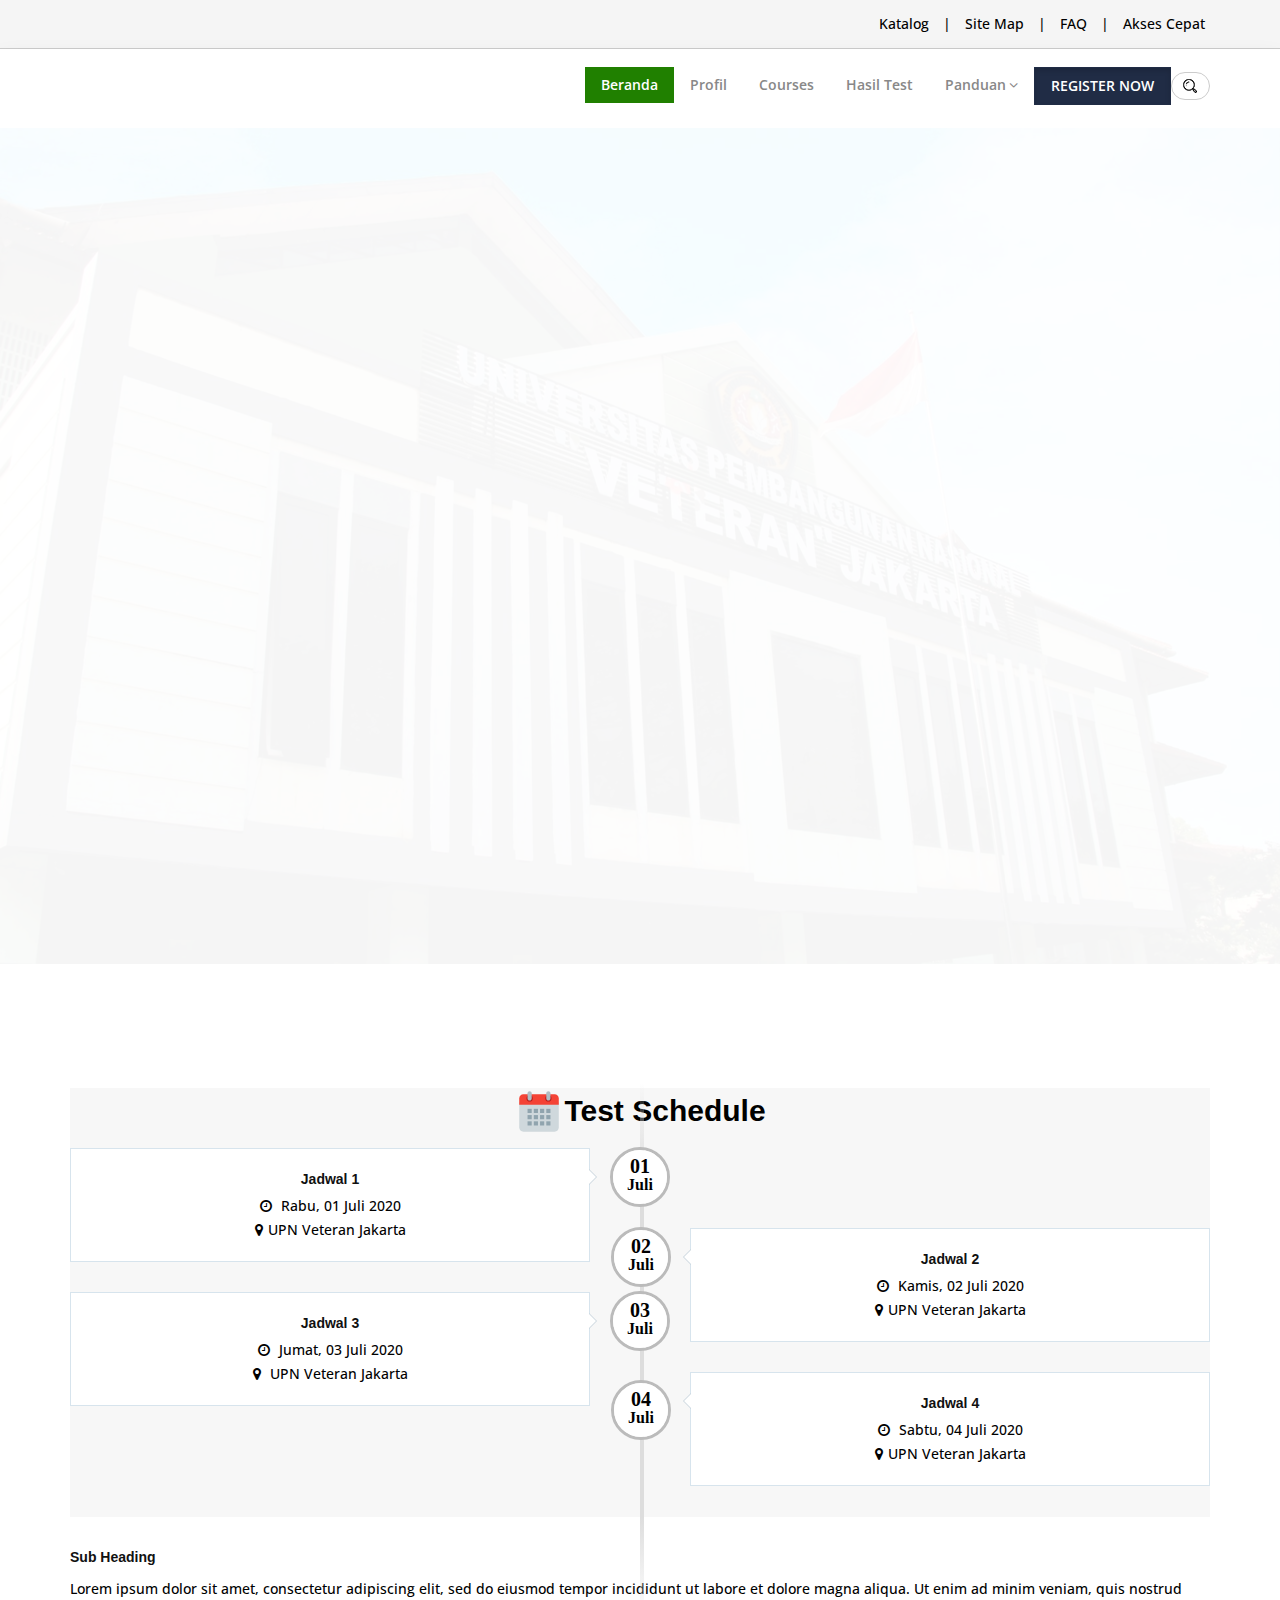
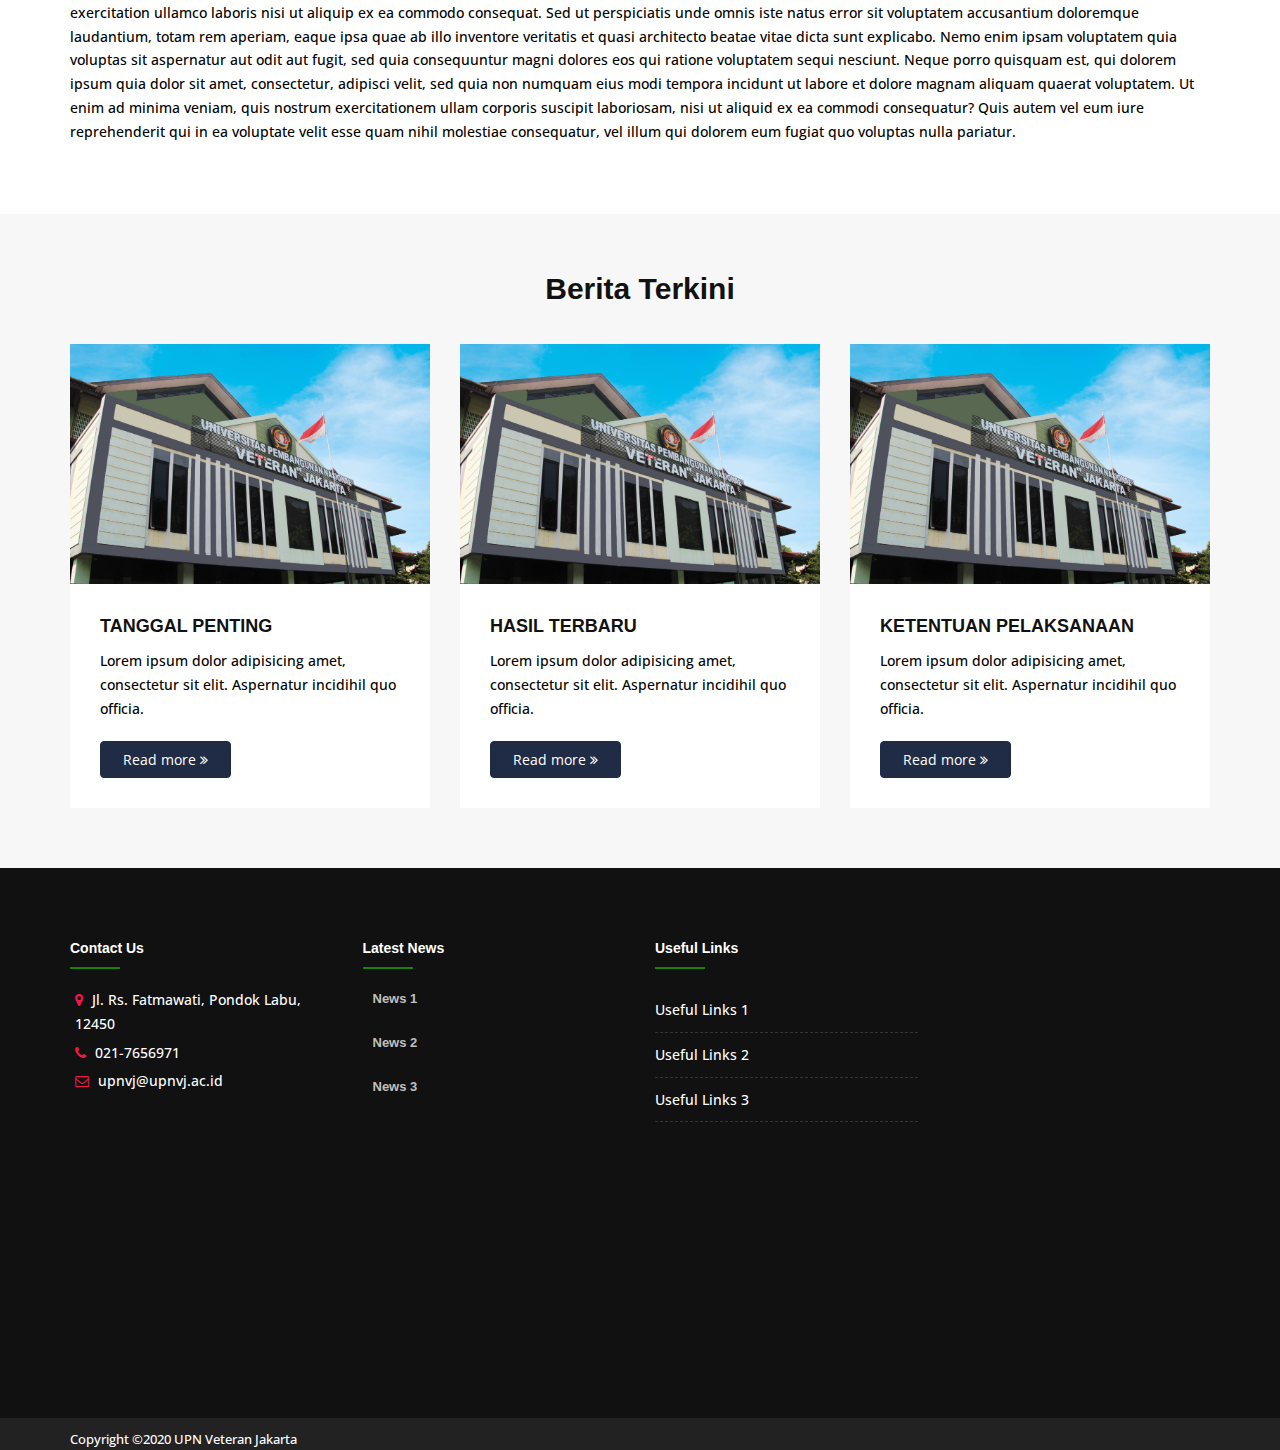
==== commit f33cdf21: "update navigasi UPT Bahasa menjadi Profil" ====
--- a/index.html
+++ b/index.html
@@ -84,16 +84,7 @@
     <div class="header-top bg-light sm-text-center style-bordered">
       <div class="container">
         <div class="row">
-          <div class="col-md-8">
-            <ul class="styled-icons icon-dark icon-circled icon-sm">
-              <li class="wow fadeInLeft" data-wow-duration="1.5s" data-wow-delay=".1s" data-wow-offset="10"><a href="https://facebook.com/infoupnjakarta" data-bg-color="#3B5998"><i class="fa fa-facebook"></i></a></li>
-              <li class="wow fadeInLeft" data-wow-duration="1.5s" data-wow-delay=".2s" data-wow-offset="10"><a href="https://twitter.com/upnjakarta" data-bg-color="#02B0E8"><i class="fa fa-twitter"></i></a></li>
-              <li class="wow fadeInLeft" data-wow-duration="1.5s" data-wow-delay=".4s" data-wow-offset="10"><a href="https://plus.google.com/113815727990773900734" data-bg-color="#A11312"><i class="fa fa-google-plus"></i></a></li>
-              <li class="wow fadeInLeft" data-wow-duration="1.5s" data-wow-delay=".3s" data-wow-offset="10"><a href="https://www.instagram.com/upnveteranjakarta" data-bg-color="#808080"><i class="fa fa-instagram"></i></a></li>
-              <li class="wow fadeInLeft" data-wow-duration="1.5s" data-wow-delay=".5s" data-wow-offset="10"><a href="https://www.youtube.com/channel/UCMw_GH6YVHMSHKcSA2WJjhw/videos" data-bg-color="#C22E2A"><i class="fa fa-youtube"></i></a></li>
-            </ul>
-          </div>
-          <div class="col-md-4">
+          <div class="col-md-12">
             <div class="widget">
               <ul class="list-inline text-right flip sm-text-center">
                 <li>
@@ -122,14 +113,16 @@
         <div class="container">
           <nav id="menuzord-right" class="menuzord red"><a class="menuzord-brand pull-left flip mb-15"><img src="images/logo_UPTBahasa.png" alt=""></a>
             <ul class="menuzord-menu">
-              <li class="active"><a href="#home">Beranda</a></li>
+              <li class="active"><a href="index.html">Beranda</a></li>
               <li><a href="profil.html">Profil</a></li>
               <li><a href="courses.html">Courses</a></li>
-              <!--li><a href="#home">Language Test</a>
-                <ul class="dropdown">
-                  <li><a href="schedule.html">TOEFL Test Schedule</a></li>
-                </ul>
-              </li-->
+              <li><a href="hasil.html">Hasil Test</a></li>
+              <li><a href="#">Panduan</a>
+                    <ul class="dropdown">
+                      <li><a href="panduan-test.html">Panduan Test</a></li>
+                      <li><a href="panduan-kursus.html">Panduan Kursus</a></li>  
+                    </ul>
+              </li>
               <li>
                 <a class="active btn btn-colored btn-flat btn-theme-colored2" href="https://kegiatan.upnvj.ac.id/" target="_blank">REGISTER NOW</a>
               </li>
@@ -505,36 +498,20 @@
           <div class="col-md-12">
             <!--img class="pull-left flip mr-15 thumbnail" src="placehold.it/430x240.html" alt="">
             <p>Lorem ipsum dolor sit amet, consectetur adipiscing elit, sed do eiusmod tempor incididunt ut labore et dolore magna aliqua. Ut enim ad minim veniam, quis nostrud exercitation ullamco laboris nisi ut aliquip ex ea commodo consequat. Sed ut perspiciatis unde omnis iste natus error sit voluptatem accusantium doloremque laudantium, totam rem aperiam, eaque ipsa quae ab illo inventore veritatis et quasi architecto beatae vitae dicta sunt explicabo. Nemo enim ipsam voluptatem quia voluptas sit aspernatur aut odit aut fugit, sed quia consequuntur magni dolores eos qui ratione voluptatem sequi nesciunt. Neque porro quisquam est, qui dolorem ipsum quia dolor sit amet, consectetur, adipisci velit, sed quia non numquam eius modi tempora incidunt ut labore et dolore magnam aliquam quaerat voluptatem. Ut enim ad minima veniam, quis nostrum exercitationem ullam corporis suscipit laboriosam, nisi ut aliquid ex ea commodi consequatur? Quis autem vel eum iure reprehenderit qui in ea voluptate velit esse quam nihil molestiae consequatur, vel illum qui dolorem eum fugiat quo voluptas nulla pariatur.</p-->
-            <!--div class="clearfix"></div>
-            <h5>PENDAFTARAN KURSUS BAHASA ASING</h5>
-            <section>
-            <div class="container">
-              <div class="row">
-                <div class="col-md-6 col-md-push-3">
-                  <div class="border-1px p-25">
-                    <h5 class="text-theme-colored text-uppercase m-0">Register Online</h5>
-                    <div class="line-bottom mb-30"></div>
-                    <p>Lorem ipsum dolor sit amet, consectetur elit.</p>
-                    <form id="appointment_form" name="appointment_form" class="mt-30" method="post" action="https://kegiatan.upnvj.ac.id/">
-                      <div class="form-group mb-0 mt-20">
-                        <button type="submit" class="btn btn-dark btn-theme-colored">Click Here</button>
-                      </div>
-                    </form> 
-                  </div>
-                </div>
-              </div>
-            </div>
-            </section-->
+            <div class="clearfix"></div>
+           
+
             <!--start testimonial Section-->
-            <section class="bg-light" data-bg-img="">
+            <section class="bg-lighter">
               <div class="section-title text-center mt-0">
                 <div class="row">
-                  <div class="col-md-8 col-md-offset-2">
-                    <h2 class="mt-0 line-height-1 text-black"><img src="images/calendar.svg" alt="Agenda Kegiatan" class="" width="44" height="44">Agenda Kegiatan</span></h2>
+                  <div class="col-md- col-md-offset-0">
+                    <h2 class="mt-0 line-height-1 text-black"><img src="images/calendar.svg" alt="Agenda Kegiatan" class="" width="50" height="50">Test Schedule</span></h2>
                   </div>
                 </div>
                 <div class="clearfix"></div>
                 <!--start timeline-->
+
                 <div class="row multi-row-clearfix">
                   <div class="col-xs-12">
                     <div class="vertical-masonry-timeline-wrapper">
@@ -547,7 +524,7 @@
                           </span>
                           <article class="post clearfix">
                             <div class="entry-header">
-                              <h5 class="entry-title mt-0 mb-5"><a href="#" onclick="upn.gaOffsiteClick('AgendaUPNVJ_Feeds208_title','#');">Agenda 1</a></h5>
+                              <h5 class="entry-title mt-0 mb-5"><a href="#" onclick="upn.gaOffsiteClick('AgendaUPNVJ_Feeds208_title','#');">Jadwal 1</a></h5>
                               <ul class="font-14 ml-0 mb-0">
                                 <li class=""><i class="fa fa-clock-o mr-5"></i>
                                    Rabu, 01 Juli 2020</li>
@@ -565,7 +542,7 @@
                             </span>
                             <article class="post clearfix">
                               <div class="entry-header">
-                                <h5 class="entry-title mt-0 mb-5"><a href="#" onclick="upn.gaOffsiteClick('AgendaUPNVJ_Feeds208_title','#');" target="_blank" rel="noreferrer">Agenda 2</a></h5>
+                                <h5 class="entry-title mt-0 mb-5"><a href="#" onclick="upn.gaOffsiteClick('AgendaUPNVJ_Feeds208_title','#');" target="_blank" rel="noreferrer">Jadwal 2</a></h5>
                                 <ul class="font-14 ml-0 mb-0">
                                   <li class=""><i class="fa fa-clock-o mr-5"></i>
                                   Kamis, 02 Juli 2020</li>
@@ -584,7 +561,7 @@
                             </span>
                             <article class="post clearfix">
                               <div class="entry-header">
-                                <h5 class="entry-title mt-0 mb-5"><a href="#" onclick="upn.gaOffsiteClick('AgendaUPNVJ_Feeds208_title','#');" target="_blank" rel="noreferrer">Agenda 3</a></h5>
+                                <h5 class="entry-title mt-0 mb-5"><a href="#" onclick="upn.gaOffsiteClick('AgendaUPNVJ_Feeds208_title','#');" target="_blank" rel="noreferrer">Jadwal 3</a></h5>
                                 <ul class="font-14 ml-0 mb-0">
                                   <li class=""><i class="fa fa-clock-o mr-5"></i>
                                   Jumat, 03 Juli 2020</li>
@@ -602,7 +579,7 @@
                             </span>
                             <article class="post clearfix">
                               <div class="entry-header">
-                                <h5 class="entry-title mt-0 mb-5"><a href="#" onclick="upn.gaOffsiteClick('AgendaUPNVJ_Feeds208_title','#');" target="_blank" rel="noreferrer">Agenda 4</a></h5>
+                                <h5 class="entry-title mt-0 mb-5"><a href="#" onclick="upn.gaOffsiteClick('AgendaUPNVJ_Feeds208_title','#');" target="_blank" rel="noreferrer">Jadwal 4</a></h5>
                                 <ul class="font-14 ml-0 mb-0">
                                   <li class=""><i class="fa fa-clock-o mr-5"></i>
                                   Sabtu, 04 Juli 2020</li>
@@ -618,21 +595,77 @@
                 </div>
               </div> 
             </section>
-            <!--p>At vero eos et accusamus et iusto odio dignissimos ducimus qui blanditiis praesentium voluptatum deleniti atque corrupti quos dolores et quas molestias excepturi sint occaecati cupiditate non provident, similique sunt in culpa qui officia deserunt mollitia animi, id est laborum et dolorum fuga. Et harum quidem rerum facilis est et expedita distinctio. Nam libero tempore, cum soluta nobis est eligendi optio cumque nihil impedit quo minus id quod maxime placeat facere possimus, omnis voluptas assumenda est, omnis dolor repellendus. Temporibus autem quibusdam et aut officiis debitis aut rerum necessitatibus saepe eveniet ut et voluptates repudiandae sint et molestiae non recusandae. Itaque earum rerum hic tenetur a sapiente delectus, ut aut reiciendis voluptatibus maiores alias consequatur aut perferendis doloribus asperiores repellat.</p>
-            <div class="separator separator-rouned">
-              <i class="fa fa-cog fa-spin"></i>
-            </div>
-            <div class="row">
-              <div class="col-xs-6 col-md-3"> <a class="thumbnail" href="#"> <img alt="..." src="placehold.it/200x200.html" class="img-fullwidth"> </a> </div>
-              <div class="col-xs-6 col-md-3"> <a class="thumbnail" href="#"> <img alt="..." src="placehold.it/200x200.html" class="img-fullwidth"> </a> </div>
-              <div class="col-xs-6 col-md-3"> <a class="thumbnail" href="#"> <img alt="..." src="placehold.it/200x200.html" class="img-fullwidth"> </a> </div>
-              <div class="col-xs-6 col-md-3"> <a class="thumbnail" href="#"> <img alt="..." src="placehold.it/200x200.html" class="img-fullwidth"> </a> </div>
-            </div>
-            <div class="separator separator-rouned">
-              <i class="fa fa-cog"></i>
-            </div-->
             <h5>Sub Heading</h5>
             <p>Lorem ipsum dolor sit amet, consectetur adipiscing elit, sed do eiusmod tempor incididunt ut labore et dolore magna aliqua. Ut enim ad minim veniam, quis nostrud exercitation ullamco laboris nisi ut aliquip ex ea commodo consequat. Sed ut perspiciatis unde omnis iste natus error sit voluptatem accusantium doloremque laudantium, totam rem aperiam, eaque ipsa quae ab illo inventore veritatis et quasi architecto beatae vitae dicta sunt explicabo. Nemo enim ipsam voluptatem quia voluptas sit aspernatur aut odit aut fugit, sed quia consequuntur magni dolores eos qui ratione voluptatem sequi nesciunt. Neque porro quisquam est, qui dolorem ipsum quia dolor sit amet, consectetur, adipisci velit, sed quia non numquam eius modi tempora incidunt ut labore et dolore magnam aliquam quaerat voluptatem. Ut enim ad minima veniam, quis nostrum exercitationem ullam corporis suscipit laboriosam, nisi ut aliquid ex ea commodi consequatur? Quis autem vel eum iure reprehenderit qui in ea voluptate velit esse quam nihil molestiae consequatur, vel illum qui dolorem eum fugiat quo voluptas nulla pariatur.</p>
+          </div>
+        </div>
+      </div>
+    </section>
+
+      <!--start Berita Terkini-->
+    <section class="bg-lighter">
+      <div class="container">
+        <div class="section-title text-center mt-0">
+          <div class="row">
+            <div class="col-md-8 col-md-offset-2">
+              <h2 class="mt-0 line-height-1">Berita Terkini</h2>
+            </div>
+          </div>
+        </div>
+        <div class="section-content">
+          <div class="row">
+            <div class="col-sm-6 col-md-4">
+              <article class="post clearfix maxwidth500 mb-sm-30">
+                <div class="entry-header">
+                  <div class="post-thumb">
+                    <img src="images/upnvj_bg.jpg" alt="" class="img-responsive img-fullwidth">
+                  </div>                    
+
+                </div>
+                <div class="entry-content border-bottom-theme-color-2-1px bg-white p-30">
+                  <h3 class="entry-title text-uppercase mt-0"><a href="#">Tanggal Penting</a></h3>
+                  <p>Lorem ipsum dolor adipisicing amet, consectetur sit elit. Aspernatur incidihil quo officia.</p>
+
+                  <a class="btn btn-theme-colored mt-10 mb-0 pull-left flip" href="#">Read more <i class="fa fa-angle-double-right"></i></a>
+                  <div class="clearfix"></div>
+                </div>
+              </article>
+            </div>
+                        <div class="col-sm-6 col-md-4">
+              <article class="post clearfix maxwidth500 mb-sm-30">
+                <div class="entry-header">
+                  <div class="post-thumb">
+                    <img src="images/upnvj_bg.jpg" alt="" class="img-responsive img-fullwidth">
+                  </div>                    
+
+                </div>
+                <div class="entry-content border-bottom-theme-color-2-1px bg-white p-30">
+                  <h3 class="entry-title text-uppercase mt-0"><a href="#">Hasil Terbaru</a></h3>
+                  <p>Lorem ipsum dolor adipisicing amet, consectetur sit elit. Aspernatur incidihil quo officia.</p>
+
+                  <a class="btn btn-theme-colored mt-10 mb-0 pull-left flip" href="#">Read more <i class="fa fa-angle-double-right"></i></a>
+                  <div class="clearfix"></div>
+                </div>
+              </article>
+            </div>
+                        <div class="col-sm-6 col-md-4">
+              <article class="post clearfix maxwidth500 mb-sm-30">
+                <div class="entry-header">
+                  <div class="post-thumb">
+                    <img src="images/upnvj_bg.jpg" alt="" class="img-responsive img-fullwidth">
+                  </div>                    
+
+                </div>
+                <div class="entry-content border-bottom-theme-color-2-1px bg-white p-30">
+                  <h3 class="entry-title text-uppercase mt-0"><a href="#">Ketentuan Pelaksanaan</a></h3>
+                  <p>Lorem ipsum dolor adipisicing amet, consectetur sit elit. Aspernatur incidihil quo officia.</p>
+
+                  <a class="btn btn-theme-colored mt-10 mb-0 pull-left flip" href="#">Read more <i class="fa fa-angle-double-right"></i></a>
+                  <div class="clearfix"></div>
+                </div>
+              </article>
+            </div>
+            </div>
           </div>
         </div>
       </div>
@@ -642,7 +675,7 @@
 
   <!-- Footer -->
   <footer id="footer" class="footer bg-black-111">
-    <div class="container pt-70 pb-40">
+    <div class="container pt-70 pb-10">
       <div class="row border-bottom-black">
         <div class="col-sm-6 col-md-3">
           <div class="widget dark">
@@ -652,16 +685,6 @@
               <li class="m-0 pl-10 pr-10"> <i class="fa fa-phone text-theme-colored2 mr-5"></i> <a class="text-white" href="#">021-7656971</a> </li>
               <li class="m-0 pl-10 pr-10"> <i class="fa fa-envelope-o text-theme-colored2 mr-5"></i> <a class="text-white" href="#">upnvj@upnvj.ac.id</a> </li>
               <!--li class="m-0 pl-10 pr-10"> <i class="fa fa-globe text-theme-colored2 mr-5"></i> <a class="text-gray" href="#">www.yourdomain.com</a> </li-->
-            </ul>
-          </div>
-          <div class="widget dark">
-            <h5 class="widget-title mb-10">Connect With Us</h5>
-            <ul class="styled-icons icon-dark mt-20">
-              <li class="wow fadeInLeft" data-wow-duration="1.5s" data-wow-delay=".1s" data-wow-offset="10"><a href="https://facebook.com/infoupnjakarta" data-bg-color="#3B5998"><i class="fa fa-facebook"></i></a></li>
-              <li class="wow fadeInLeft" data-wow-duration="1.5s" data-wow-delay=".2s" data-wow-offset="10"><a href="https://twitter.com/upnjakarta" data-bg-color="#02B0E8"><i class="fa fa-twitter"></i></a></li>
-              <li class="wow fadeInLeft" data-wow-duration="1.5s" data-wow-delay=".4s" data-wow-offset="10"><a href="https://plus.google.com/113815727990773900734" data-bg-color="#A11312"><i class="fa fa-google-plus"></i></a></li>
-              <li class="wow fadeInLeft" data-wow-duration="1.5s" data-wow-delay=".3s" data-wow-offset="10"><a href="https://www.instagram.com/upnveteranjakarta" data-bg-color="#808080"><i class="fa fa-instagram"></i></a></li>
-              <li class="wow fadeInLeft" data-wow-duration="1.5s" data-wow-delay=".5s" data-wow-offset="10"><a href="https://www.youtube.com/channel/UCMw_GH6YVHMSHKcSA2WJjhw/videos" data-bg-color="#C22E2A"><i class="fa fa-youtube"></i></a></li>
             </ul>
           </div>
         </div>
--- a/css/colors/theme-skin-color-set1.css
+++ b/css/colors/theme-skin-color-set1.css
@@ -1190,8 +1190,8 @@
 */
 .btn-theme-colored2 {
   color: #fff;
-  background-color: #202c45;
-  border-color: #202c45;
+  background-color: #F2184F;
+  border-color: #F2184F;
 }
 .btn-theme-colored2:focus,
 .btn-theme-colored2.focus {
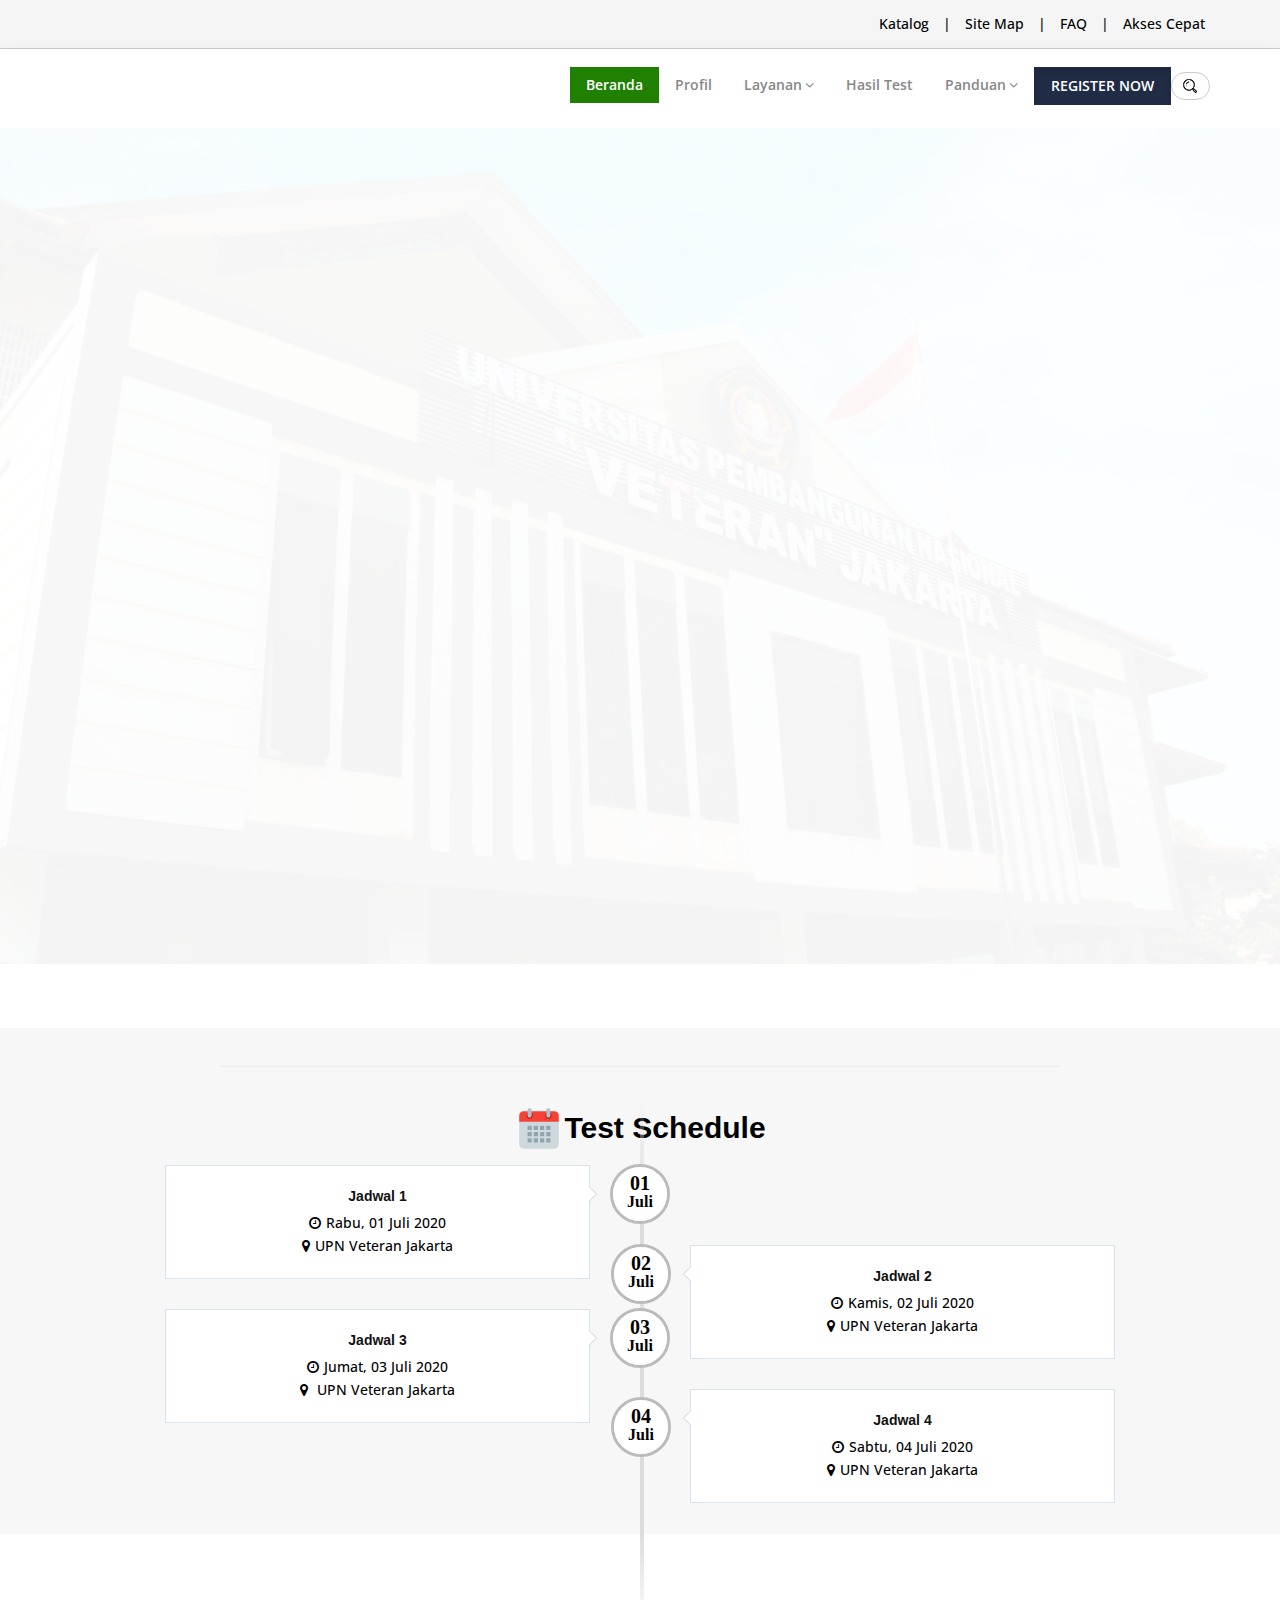
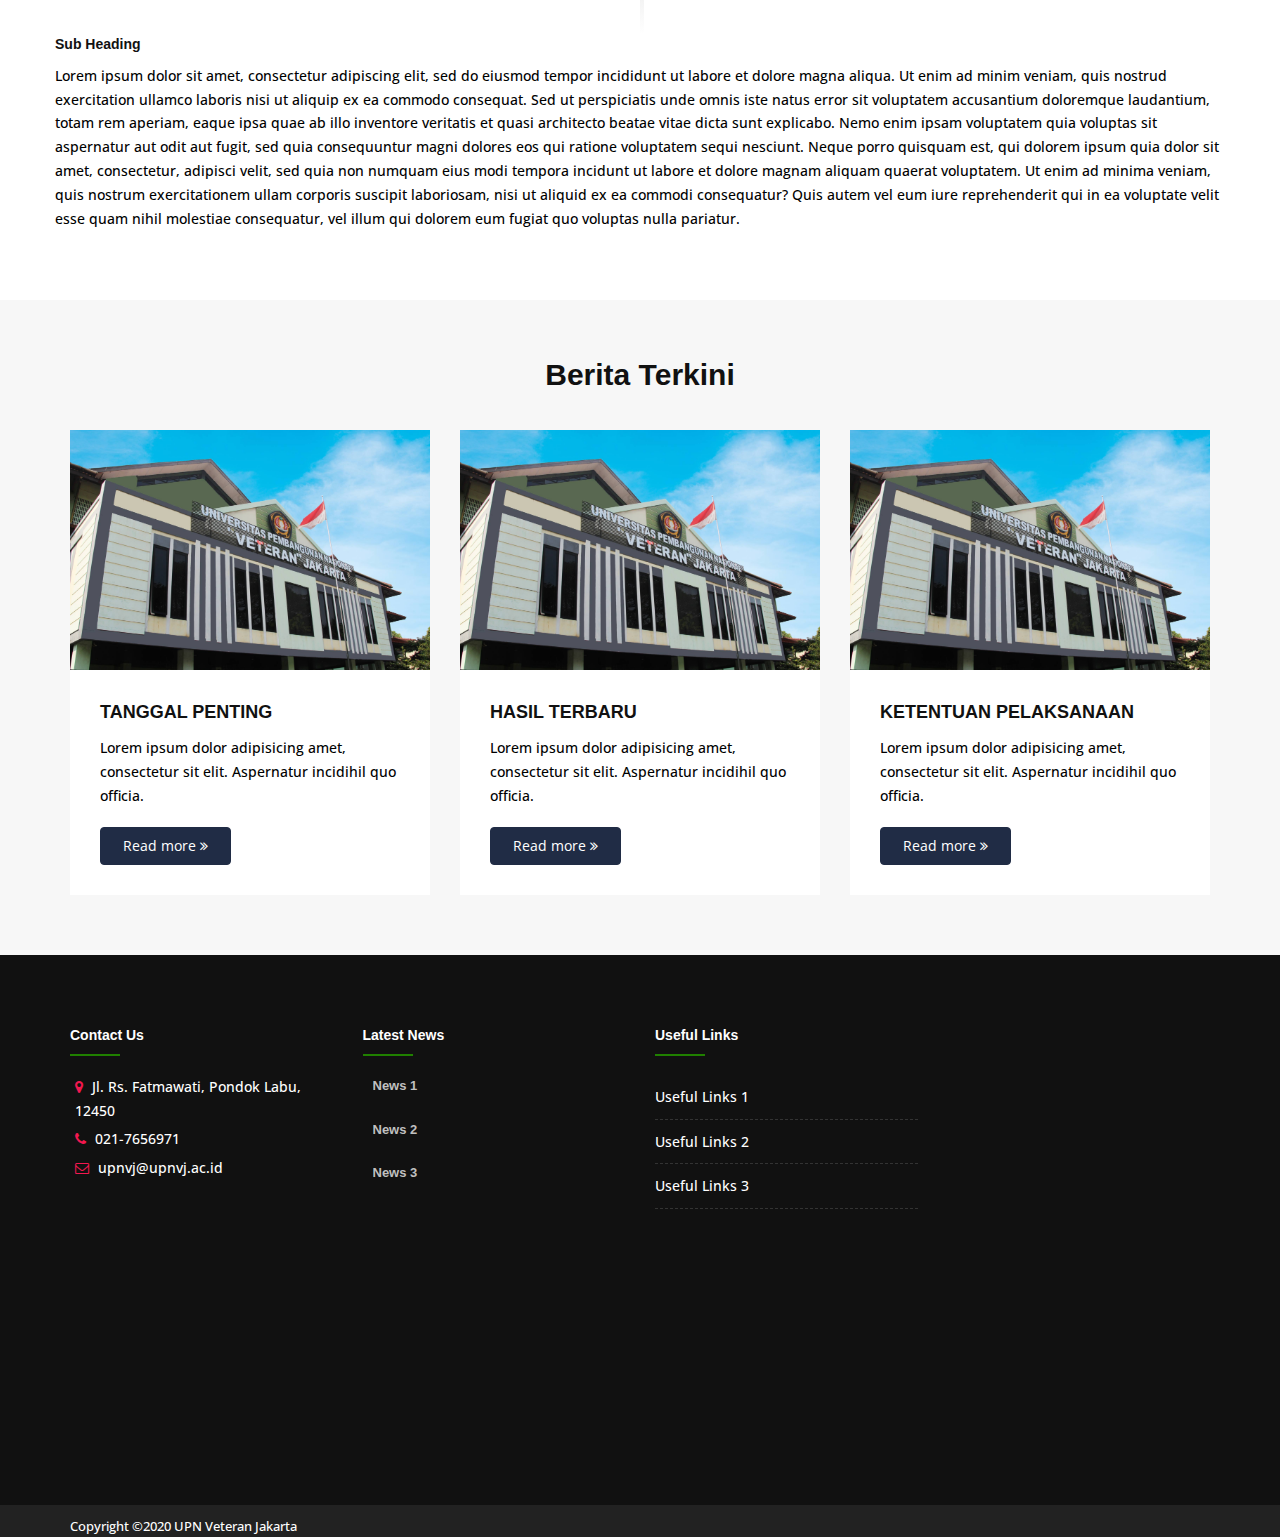
==== commit 4ea8af37: "penambahan navigasi layanan" ====
--- a/index.html
+++ b/index.html
@@ -115,13 +115,18 @@
             <ul class="menuzord-menu">
               <li class="active"><a href="index.html">Beranda</a></li>
               <li><a href="profil.html">Profil</a></li>
-              <li><a href="courses.html">Courses</a></li>
+              <li><a href="#">Layanan</a>
+                <ul class="dropdown">
+                  <li><a href="layanan-test.html">Test</a></li>
+                  <li><a href="courses.html">Kursus</a></li>
+                </ul>
+              </li>
               <li><a href="hasil.html">Hasil Test</a></li>
               <li><a href="#">Panduan</a>
-                    <ul class="dropdown">
-                      <li><a href="panduan-test.html">Panduan Test</a></li>
-                      <li><a href="panduan-kursus.html">Panduan Kursus</a></li>  
-                    </ul>
+                <ul class="dropdown">
+                  <li><a href="panduan-test.html">Panduan Test</a></li>
+                  <li><a href="panduan-kursus.html">Panduan Kursus</a></li>  
+                </ul>
               </li>
               <li>
                 <a class="active btn btn-colored btn-flat btn-theme-colored2" href="https://kegiatan.upnvj.ac.id/" target="_blank">REGISTER NOW</a>
@@ -492,112 +497,109 @@
     </section>
     
     <!-- Section: About -->
+    <section class="bg-lighter">
+      <div class="section-title text-center mt-0">
+        <div class="row">
+          <div class="col-md-8 col-md-offset-2">
+            <div class="separator separator-rouned"></div>
+            <h2 class="mt-0 line-height-1 text-black"><img src="images/calendar.svg" alt="Agenda Kegiatan" class="" width="50" height="50">Test Schedule</span></h2>
+          </div>
+        </div>
+        <div class="clearfix"></div>
+        <!--start timeline-->
+
+        <div class="row multi-row-clearfix ml-150 mr-150">
+          <div class="col-xs-12">
+            <div class="vertical-masonry-timeline-wrapper">
+              <ul class="vertical-masonry-timeline">
+                <li class="each-masonry-item">
+                  <div class="timeline-block">
+                    <span class="timeline-post-format">
+                      <h2>01</h2>
+                      <h3>Juli</h3>
+                    </span>
+                    <article class="post clearfix">
+                      <div class="entry-header">
+                        <h5 class="entry-title mt-0 mb-5"><a href="#" onclick="upn.gaOffsiteClick('AgendaUPNVJ_Feeds208_title','#');">Jadwal 1</a></h5>
+                        <ul class="font-14 ml-0 mb-0">
+                          <li class=""><i class="fa fa-clock-o mr-5"></i>Rabu, 01 Juli 2020</li>
+                          <li class=""><i class="fa fa-map-marker mr-5"></i>UPN Veteran Jakarta</li>
+                        </ul>
+                      </div>
+                    </article>
+                  </div>
+                </li>
+                <li class="each-masonry-item">
+                  <div class="timeline-block">
+                    <span class="timeline-post-format">
+                      <h2>02</h2>
+                      <h3>Juli</h3>
+                    </span>
+                    <article class="post clearfix">
+                      <div class="entry-header">
+                        <h5 class="entry-title mt-0 mb-5"><a href="#" onclick="upn.gaOffsiteClick('AgendaUPNVJ_Feeds208_title','#');" target="_blank" rel="noreferrer">Jadwal 2</a></h5>
+                        <ul class="font-14 ml-0 mb-0">
+                          <li class=""><i class="fa fa-clock-o mr-5"></i>Kamis, 02 Juli 2020</li>
+                          <li class=""><i class="fa fa-map-marker mr-5"></i>UPN Veteran Jakarta</li>
+                        </ul>
+                      </div>
+                    </article>
+                  </div>
+                </li>
+                <li class="each-masonry-item">
+                  <div class="timeline-block">
+                    <span class="timeline-post-format">
+                      <h2>03</h2>
+                      <h3>Juli</h3>
+                    </span>
+                    <article class="post clearfix">
+                      <div class="entry-header">
+                        <h5 class="entry-title mt-0 mb-5"><a href="#" onclick="upn.gaOffsiteClick('AgendaUPNVJ_Feeds208_title','#');" target="_blank" rel="noreferrer">Jadwal 3</a></h5>
+                        <ul class="font-14 ml-0 mb-0">
+                          <li class=""><i class="fa fa-clock-o mr-5"></i>Jumat, 03 Juli 2020</li>
+                          <li class=""><i class="fa fa-map-marker mr-5"></i> UPN Veteran Jakarta</li>
+                        </ul>
+                      </div>
+                    </article>
+                  </div>
+                </li>
+                <li class="each-masonry-item">
+                  <div class="timeline-block">
+                    <span class="timeline-post-format">
+                      <h2>04</h2>
+                      <h3>Juli</h3>
+                    </span>
+                    <article class="post clearfix">
+                      <div class="entry-header">
+                        <h5 class="entry-title mt-0 mb-5"><a href="#" onclick="upn.gaOffsiteClick('AgendaUPNVJ_Feeds208_title','#');" target="_blank" rel="noreferrer">Jadwal 4</a></h5>
+                        <ul class="font-14 ml-0 mb-0">
+                          <li class=""><i class="fa fa-clock-o mr-5"></i>Sabtu, 04 Juli 2020</li>
+                          <li class=""><i class="fa fa-map-marker mr-5"></i>UPN Veteran Jakarta</li>
+                        </ul>
+                      </div>
+                    </article>
+                  </div>
+                </li>
+              </ul>
+            </div>
+          </div>
+        </div>
+      </div> 
+    </section>
     <section>
       <div class="container">
         <div class="row">
-          <div class="col-md-12">
+          
             <!--img class="pull-left flip mr-15 thumbnail" src="placehold.it/430x240.html" alt="">
             <p>Lorem ipsum dolor sit amet, consectetur adipiscing elit, sed do eiusmod tempor incididunt ut labore et dolore magna aliqua. Ut enim ad minim veniam, quis nostrud exercitation ullamco laboris nisi ut aliquip ex ea commodo consequat. Sed ut perspiciatis unde omnis iste natus error sit voluptatem accusantium doloremque laudantium, totam rem aperiam, eaque ipsa quae ab illo inventore veritatis et quasi architecto beatae vitae dicta sunt explicabo. Nemo enim ipsam voluptatem quia voluptas sit aspernatur aut odit aut fugit, sed quia consequuntur magni dolores eos qui ratione voluptatem sequi nesciunt. Neque porro quisquam est, qui dolorem ipsum quia dolor sit amet, consectetur, adipisci velit, sed quia non numquam eius modi tempora incidunt ut labore et dolore magnam aliquam quaerat voluptatem. Ut enim ad minima veniam, quis nostrum exercitationem ullam corporis suscipit laboriosam, nisi ut aliquid ex ea commodi consequatur? Quis autem vel eum iure reprehenderit qui in ea voluptate velit esse quam nihil molestiae consequatur, vel illum qui dolorem eum fugiat quo voluptas nulla pariatur.</p-->
             <div class="clearfix"></div>
            
 
             <!--start testimonial Section-->
-            <section class="bg-lighter">
-              <div class="section-title text-center mt-0">
-                <div class="row">
-                  <div class="col-md- col-md-offset-0">
-                    <h2 class="mt-0 line-height-1 text-black"><img src="images/calendar.svg" alt="Agenda Kegiatan" class="" width="50" height="50">Test Schedule</span></h2>
-                  </div>
-                </div>
-                <div class="clearfix"></div>
-                <!--start timeline-->
-
-                <div class="row multi-row-clearfix">
-                  <div class="col-xs-12">
-                    <div class="vertical-masonry-timeline-wrapper">
-                      <ul class="vertical-masonry-timeline">
-                        <li class="each-masonry-item">
-                        <div class="timeline-block">
-                          <span class="timeline-post-format">
-                            <h2>01</h2>
-                            <h3>Juli</h3>
-                          </span>
-                          <article class="post clearfix">
-                            <div class="entry-header">
-                              <h5 class="entry-title mt-0 mb-5"><a href="#" onclick="upn.gaOffsiteClick('AgendaUPNVJ_Feeds208_title','#');">Jadwal 1</a></h5>
-                              <ul class="font-14 ml-0 mb-0">
-                                <li class=""><i class="fa fa-clock-o mr-5"></i>
-                                   Rabu, 01 Juli 2020</li>
-                                <li class=""><i class="fa fa-map-marker mr-5"></i>UPN Veteran Jakarta</li>
-                              </ul>
-                            </div>
-                          </article>
-                        </div>
-                        </li>
-                        <li class="each-masonry-item">
-                          <div class="timeline-block">
-                            <span class="timeline-post-format">
-                              <h2>02</h2>
-                              <h3>Juli</h3>
-                            </span>
-                            <article class="post clearfix">
-                              <div class="entry-header">
-                                <h5 class="entry-title mt-0 mb-5"><a href="#" onclick="upn.gaOffsiteClick('AgendaUPNVJ_Feeds208_title','#');" target="_blank" rel="noreferrer">Jadwal 2</a></h5>
-                                <ul class="font-14 ml-0 mb-0">
-                                  <li class=""><i class="fa fa-clock-o mr-5"></i>
-                                  Kamis, 02 Juli 2020</li>
-                                  <li class=""><i class="fa fa-map-marker mr-5"></i>UPN Veteran Jakarta</li>
-                                </ul>
-                              </div>
-                            </article>
-                          </div>
-                        </li>
-
-                        <li class="each-masonry-item">
-                          <div class="timeline-block">
-                            <span class="timeline-post-format">
-                              <h2>03</h2>
-                              <h3>Juli</h3>
-                            </span>
-                            <article class="post clearfix">
-                              <div class="entry-header">
-                                <h5 class="entry-title mt-0 mb-5"><a href="#" onclick="upn.gaOffsiteClick('AgendaUPNVJ_Feeds208_title','#');" target="_blank" rel="noreferrer">Jadwal 3</a></h5>
-                                <ul class="font-14 ml-0 mb-0">
-                                  <li class=""><i class="fa fa-clock-o mr-5"></i>
-                                  Jumat, 03 Juli 2020</li>
-                                  <li class=""><i class="fa fa-map-marker mr-5"></i> UPN Veteran Jakarta</li>
-                                </ul>
-                              </div>
-                            </article>
-                          </div>
-                        </li>
-                        <li class="each-masonry-item">
-                          <div class="timeline-block">
-                            <span class="timeline-post-format">
-                              <h2>04</h2>
-                              <h3>Juli</h3>
-                            </span>
-                            <article class="post clearfix">
-                              <div class="entry-header">
-                                <h5 class="entry-title mt-0 mb-5"><a href="#" onclick="upn.gaOffsiteClick('AgendaUPNVJ_Feeds208_title','#');" target="_blank" rel="noreferrer">Jadwal 4</a></h5>
-                                <ul class="font-14 ml-0 mb-0">
-                                  <li class=""><i class="fa fa-clock-o mr-5"></i>
-                                  Sabtu, 04 Juli 2020</li>
-                                  <li class=""><i class="fa fa-map-marker mr-5"></i>UPN Veteran Jakarta</li>
-                                </ul>
-                              </div>
-                            </article>
-                          </div>
-                        </li>
-                      </ul>
-                    </div>
-                  </div>
-                </div>
-              </div> 
-            </section>
+            
             <h5>Sub Heading</h5>
             <p>Lorem ipsum dolor sit amet, consectetur adipiscing elit, sed do eiusmod tempor incididunt ut labore et dolore magna aliqua. Ut enim ad minim veniam, quis nostrud exercitation ullamco laboris nisi ut aliquip ex ea commodo consequat. Sed ut perspiciatis unde omnis iste natus error sit voluptatem accusantium doloremque laudantium, totam rem aperiam, eaque ipsa quae ab illo inventore veritatis et quasi architecto beatae vitae dicta sunt explicabo. Nemo enim ipsam voluptatem quia voluptas sit aspernatur aut odit aut fugit, sed quia consequuntur magni dolores eos qui ratione voluptatem sequi nesciunt. Neque porro quisquam est, qui dolorem ipsum quia dolor sit amet, consectetur, adipisci velit, sed quia non numquam eius modi tempora incidunt ut labore et dolore magnam aliquam quaerat voluptatem. Ut enim ad minima veniam, quis nostrum exercitationem ullam corporis suscipit laboriosam, nisi ut aliquid ex ea commodi consequatur? Quis autem vel eum iure reprehenderit qui in ea voluptate velit esse quam nihil molestiae consequatur, vel illum qui dolorem eum fugiat quo voluptas nulla pariatur.</p>
-          </div>
+          
         </div>
       </div>
     </section>
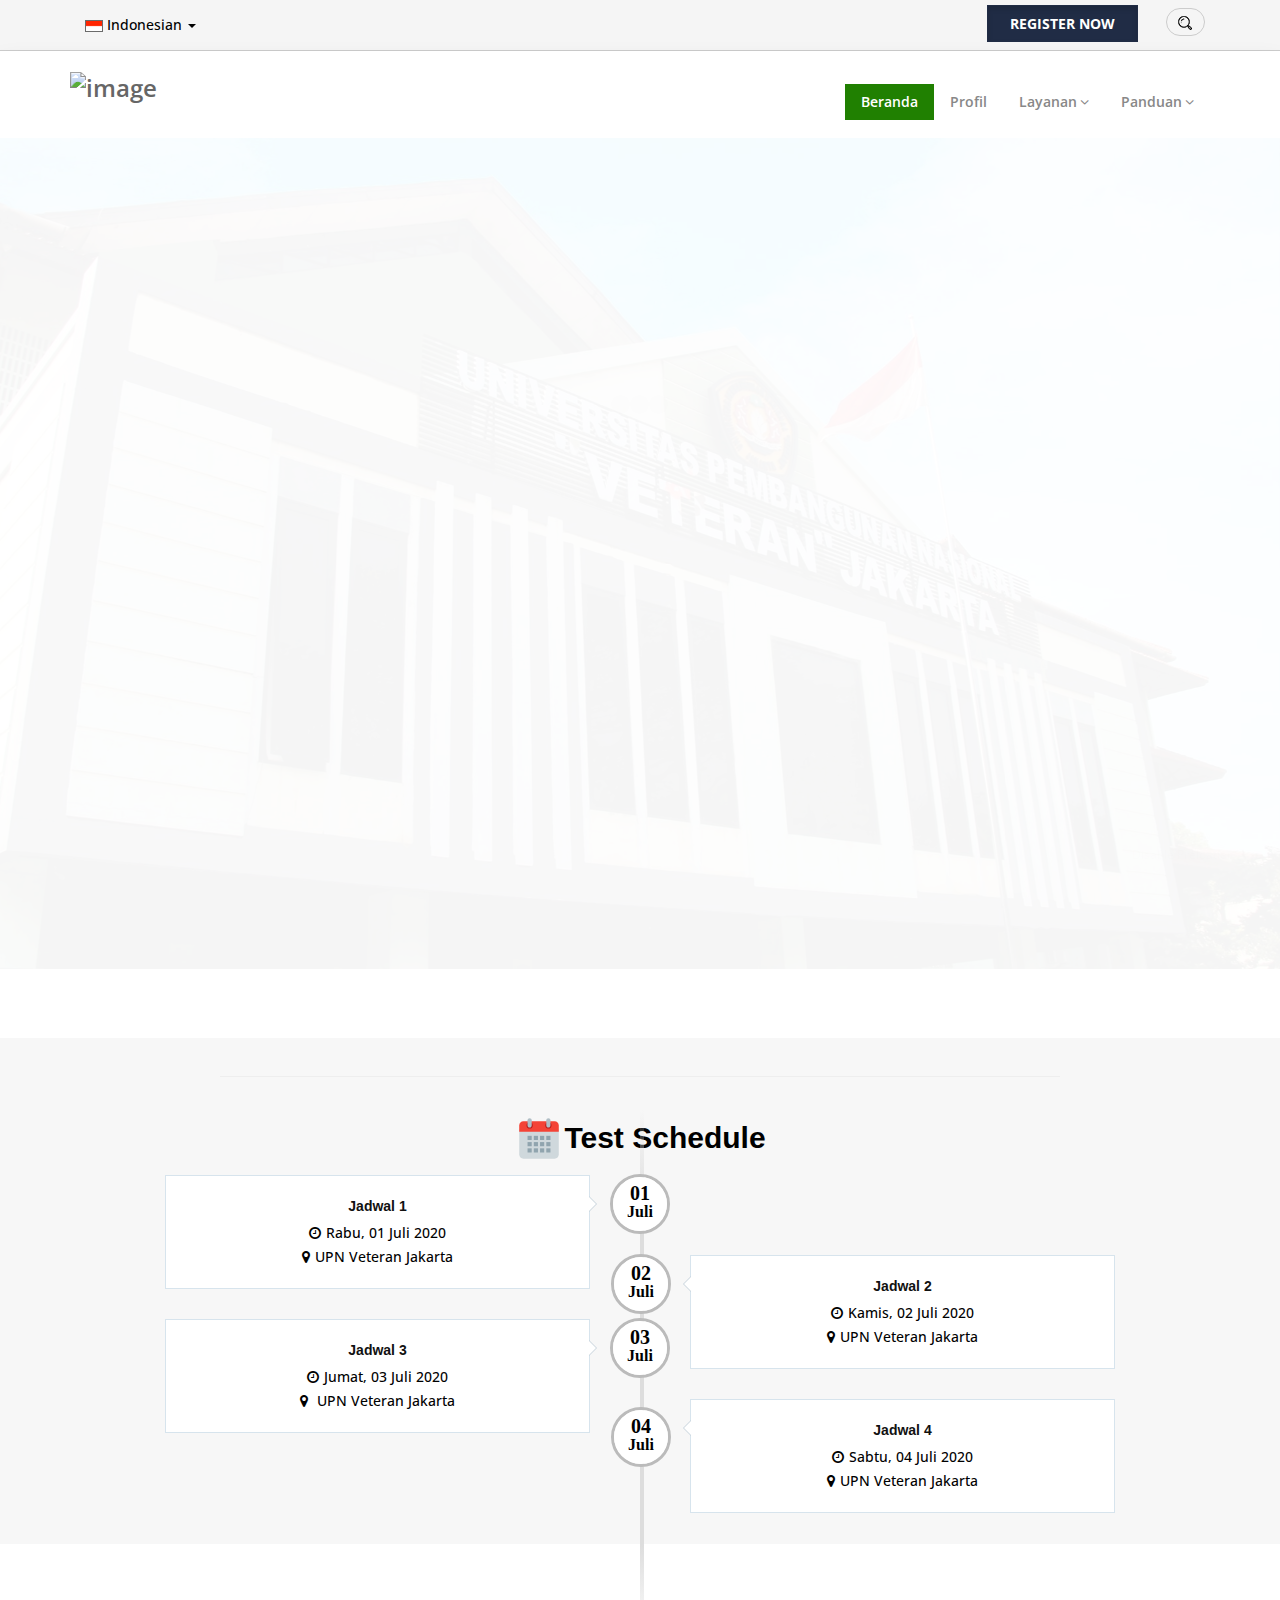
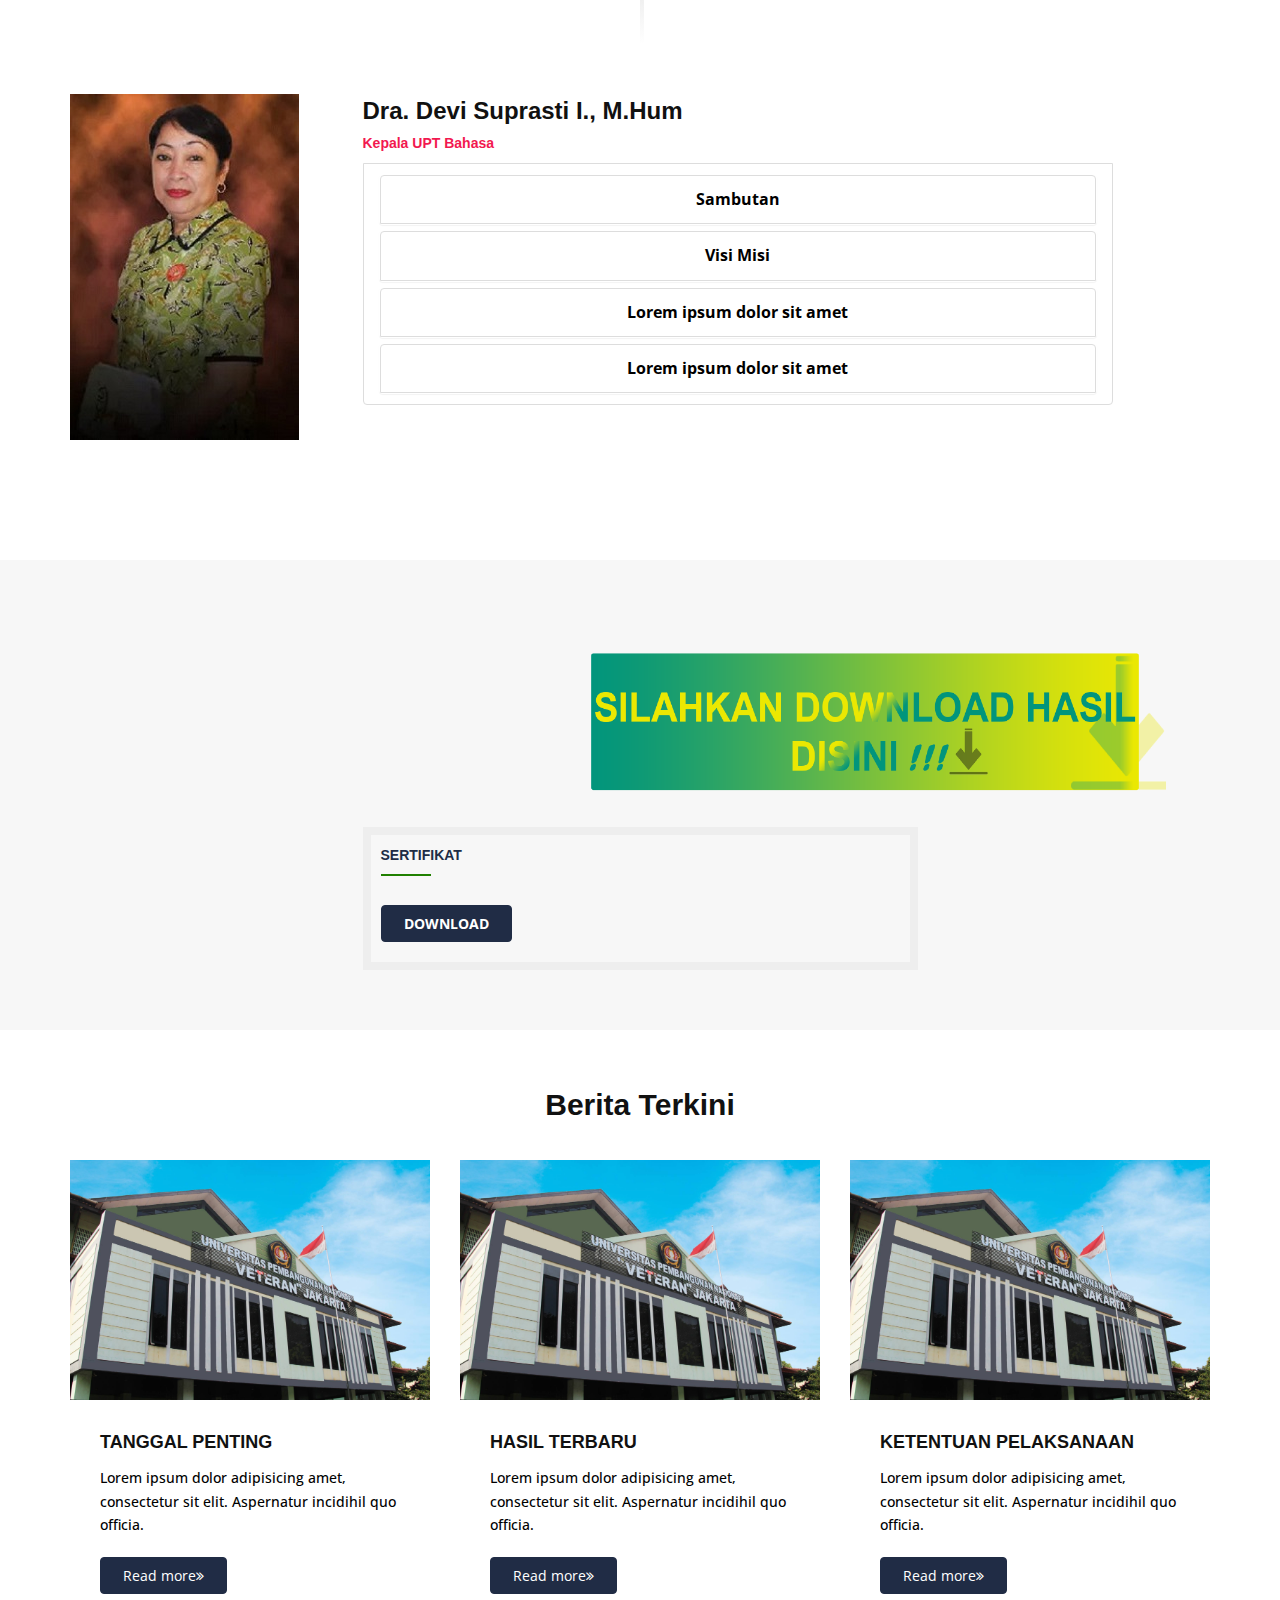
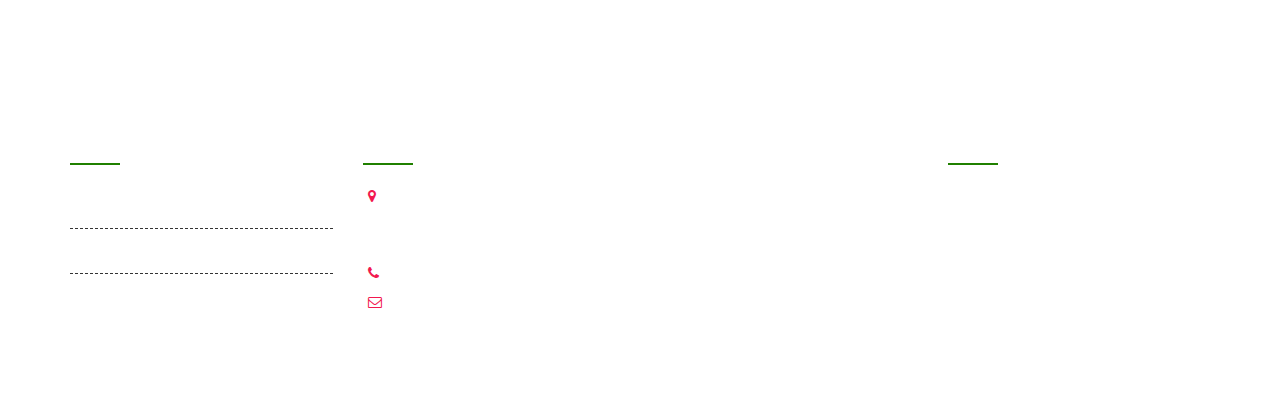
==== commit 67b1b13b: "revisi ketiga" ====
--- a/index.html
+++ b/index.html
@@ -85,34 +85,38 @@
       <div class="container">
         <div class="row">
           <div class="col-md-12">
-            <div class="widget">
-              <ul class="list-inline text-right flip sm-text-center">
-                <li>
-                  <a class="text-black" href="#">Katalog</a>
-                </li>
-                <li class="text-black">|</li>
-                <li>
-                  <a class="text-black" href="#">Site Map</a>
-                </li>
-                <li class="text-black">|</li>
-                <li>
-                  <a class="text-black" href="#">FAQ</a>
-                </li>
-                <li class="text-black">|</li>
-                <li>
-                  <a class="text-black" href="#">Akses Cepat</a>
-                </li>
-              </ul>
-            </div>
+            <ul class="nav navbar-nav list-bordered">  
+              <li class="dropdown">
+                <a class="dropdown-toggle text-black" data-toggle="dropdown" role="button" aria-haspopup="true" aria-expanded="false">
+                  <img src="images/flag/id.png" alt="indonesian"> Indonesian <span class="caret"></span>
+                </a>
+                <ul class="dropdown-menu">
+                  <li><a class="text-black" href="#"><img src="images/flag/eng.png" alt="english"> English</a></li>
+                </ul>
+              </li>
+            </ul>
+            <ul class="list-inline text-right flip sm-text-center">
+              <li>
+                <a class="active btn btn-colored btn-flat btn-theme-colored2 mt-5 mb-5" href="https://kegiatan.upnvj.ac.id/" target="_blank"><b>REGISTER NOW</b></a>
+              </li>
+              <li class="text-black"></li>
+              <li>
+                <div class="buatsearch">
+                  <form id="isicari">
+                    <input type="search" placeholder="Cari">
+                  </form>
+                </div>
+              </li>
+            </ul>
           </div>
         </div>
       </div>
     </div>
     <div class="header-nav">
-      <div class="header-nav-wrapper navbar-scrolltofixed bg-white">
+      <div class="header-nav-wrapper navbar-scrolltofixed bg-white margin-top">
         <div class="container">
-          <nav id="menuzord-right" class="menuzord red"><a class="menuzord-brand pull-left flip mb-15"><img src="images/logo_UPTBahasa.png" alt=""></a>
-            <ul class="menuzord-menu">
+          <nav id="menuzord-right" class="menuzord red"><a class="menuzord-brand pull-left flip mb-15"><img src="images/upnvj_logo_UPTBahasa_ijo.png" alt="image"></a>
+            <ul class="menuzord-menu mt-15">
               <li class="active"><a href="index.html">Beranda</a></li>
               <li><a href="profil.html">Profil</a></li>
               <li><a href="#">Layanan</a>
@@ -121,27 +125,11 @@
                   <li><a href="courses.html">Kursus</a></li>
                 </ul>
               </li>
-              <li><a href="hasil.html">Hasil Test</a></li>
               <li><a href="#">Panduan</a>
                 <ul class="dropdown">
                   <li><a href="panduan-test.html">Panduan Test</a></li>
                   <li><a href="panduan-kursus.html">Panduan Kursus</a></li>  
                 </ul>
-              </li>
-              <li>
-                <a class="active btn btn-colored btn-flat btn-theme-colored2" href="https://kegiatan.upnvj.ac.id/" target="_blank">REGISTER NOW</a>
-              </li>
-              <!--li>
-                <div class="pull-right sm-pull-none mb-sm-15">
-                  <a class="btn btn-colored btn-flat btn-theme-colored2 mt-15 mt-sm-10 pt-10 pb-10 " href="https://kegiatan.upnvj.ac.id/">REGISTER</a>
-                </div>
-              </li-->
-              <li>
-                <div class="buatsearch">
-                  <form id="isicari">
-                    <input  type="search" placeholder="Cari">
-                  </form>
-                </div>
               </li>
             </ul>
           </nav>
@@ -496,7 +484,7 @@
       </div>
     </section>
     
-    <!-- Section: About -->
+    <!-- Section: Test schedule -->
     <section class="bg-lighter">
       <div class="section-title text-center mt-0">
         <div class="row">
@@ -506,8 +494,8 @@
           </div>
         </div>
         <div class="clearfix"></div>
+        
         <!--start timeline-->
-
         <div class="row multi-row-clearfix ml-150 mr-150">
           <div class="col-xs-12">
             <div class="vertical-masonry-timeline-wrapper">
@@ -586,168 +574,205 @@
         </div>
       </div> 
     </section>
+
+    <!-- Section: Sambutan ka UPT Bahasa -->
     <section>
       <div class="container">
         <div class="row">
-          
-            <!--img class="pull-left flip mr-15 thumbnail" src="placehold.it/430x240.html" alt="">
-            <p>Lorem ipsum dolor sit amet, consectetur adipiscing elit, sed do eiusmod tempor incididunt ut labore et dolore magna aliqua. Ut enim ad minim veniam, quis nostrud exercitation ullamco laboris nisi ut aliquip ex ea commodo consequat. Sed ut perspiciatis unde omnis iste natus error sit voluptatem accusantium doloremque laudantium, totam rem aperiam, eaque ipsa quae ab illo inventore veritatis et quasi architecto beatae vitae dicta sunt explicabo. Nemo enim ipsam voluptatem quia voluptas sit aspernatur aut odit aut fugit, sed quia consequuntur magni dolores eos qui ratione voluptatem sequi nesciunt. Neque porro quisquam est, qui dolorem ipsum quia dolor sit amet, consectetur, adipisci velit, sed quia non numquam eius modi tempora incidunt ut labore et dolore magnam aliquam quaerat voluptatem. Ut enim ad minima veniam, quis nostrum exercitationem ullam corporis suscipit laboriosam, nisi ut aliquid ex ea commodi consequatur? Quis autem vel eum iure reprehenderit qui in ea voluptate velit esse quam nihil molestiae consequatur, vel illum qui dolorem eum fugiat quo voluptas nulla pariatur.</p-->
-            <div class="clearfix"></div>
-           
-
-            <!--start testimonial Section-->
-            
-            <h5>Sub Heading</h5>
-            <p>Lorem ipsum dolor sit amet, consectetur adipiscing elit, sed do eiusmod tempor incididunt ut labore et dolore magna aliqua. Ut enim ad minim veniam, quis nostrud exercitation ullamco laboris nisi ut aliquip ex ea commodo consequat. Sed ut perspiciatis unde omnis iste natus error sit voluptatem accusantium doloremque laudantium, totam rem aperiam, eaque ipsa quae ab illo inventore veritatis et quasi architecto beatae vitae dicta sunt explicabo. Nemo enim ipsam voluptatem quia voluptas sit aspernatur aut odit aut fugit, sed quia consequuntur magni dolores eos qui ratione voluptatem sequi nesciunt. Neque porro quisquam est, qui dolorem ipsum quia dolor sit amet, consectetur, adipisci velit, sed quia non numquam eius modi tempora incidunt ut labore et dolore magnam aliquam quaerat voluptatem. Ut enim ad minima veniam, quis nostrum exercitationem ullam corporis suscipit laboriosam, nisi ut aliquid ex ea commodi consequatur? Quis autem vel eum iure reprehenderit qui in ea voluptate velit esse quam nihil molestiae consequatur, vel illum qui dolorem eum fugiat quo voluptas nulla pariatur.</p>
-          
+          <div class="clearfix"></div>
+          <!--start testimonial Section-->
+          <!--h5>Sub Heading</h5-->
+          <section>
+            <div class="container">
+              <div class="section-content">
+                <div class="row">
+                  <div class="col-md-3">
+                    <div class="thumb">
+                      <img src="images/ka_UPTBahasa.jpg">
+                    </div>
+                  </div>
+                  <div class="col-md-8">
+                    <h4 class="name font-24 mt-0 mb-0">Dra. Devi Suprasti I., M.Hum</h4>
+                    <h5 class="mt-5 text-theme-colored2">Kepala UPT Bahasa</h5>
+                    <!--p>Lorem ipsum dolor sit amet, consectetur adipisicing elit. Numquam vero expedita fugiat illo quasi doloremque, in unde omnis sint assumenda! Quaerat in, reprehenderit corporis voluptatum natus sequi reiciendis ullam. Quam eaque dolorum voluptates cupiditate explicabo.</p-->
+                    <div id="accordion1" class="list-group-item panel-group accordion transparent">
+                      <div class="panel">
+                        <div class="list-group-item panel-title text-center"> <a data-parent="#accordion1" data-toggle="collapse" href="#accordion11" class="active" aria-expanded="true"> <span class="open-sub"></span> <strong>Sambutan</strong></a> </div>
+                        <div id="accordion11" class="panel-collapse collapse" role="tablist" aria-expanded="false">
+                          <div class="panel-content">
+                            <p>Lorem ipsum dolor sit amet, consectetur adipisicing elit. Aliquam officia dolor rerum enim doloremque iusto eos atque tempora dignissimos similique, quae, maxime sit accusantium delectus, maiores officiis vitae fuga sunt repellendus. Molestiae quae, ducimus ut tenetur nobis id quam autem quibusdam commodi inventore laborum libero officiis</p> 
+                            <p>Accusantium a laboriosam cumque consequatur voluptates fuga assumenda corporis amet. Vitae placeat architecto ipsa cumque fugiat, atque molestiae perferendis quasi quaerat iste voluptate quas dicta corporis, incidunt quibusdam quia odit unde, rem harum quis! Optio debitis veniam quibusdam, culpa quia, aperiam cupiditate perspiciatis repellat similique saepe magnam quaerat iusto obcaecati doloremque, dolor praesentium.</p>
+                          </div>
+                        </div>
+                      </div>
+                      <div class="panel">
+                        <div class="list-group-item panel-title text-center"> <a class="collapsed" data-parent="#accordion1" data-toggle="collapse" href="#accordion12" aria-expanded="false"> <span class="open-sub"></span> <strong>Visi Misi</strong></a> </div>
+                        <div id="accordion12" class="panel-collapse collapse" role="tablist" aria-expanded="false" style="height: 0px;">
+                          <div class="panel-content">
+                            <p>Lorem ipsum dolor sit amet, consectetur adipisicing elit. Aliquam officia dolor rerum enim doloremque iusto eos atque tempora dignissimos similique, quae, maxime sit accusantium delectus, maiores officiis vitae fuga sunt repellendus. Molestiae quae, ducimus ut tenetur nobis id quam autem quibusdam commodi inventore laborum libero officiis</p> 
+                            <p>Accusantium a laboriosam cumque consequatur voluptates fuga assumenda corporis amet. Vitae placeat architecto ipsa cumque fugiat, atque molestiae perferendis quasi quaerat iste voluptate quas dicta corporis, incidunt quibusdam quia odit unde, rem harum quis! Optio debitis veniam quibusdam, culpa quia, aperiam cupiditate perspiciatis repellat similique saepe magnam quaerat iusto obcaecati doloremque, dolor praesentium.</p>
+                          </div>
+                        </div>
+                      </div>
+                      <div class="panel">
+                        <div class="list-group-item panel-title text-center"> <a data-parent="#accordion1" data-toggle="collapse" href="#accordion13" class="collapsed" aria-expanded="false"> <span class="open-sub"></span> <strong>Lorem ipsum dolor sit amet</strong></a> </div>
+                        <div id="accordion13" class="panel-collapse collapse" role="tablist" aria-expanded="false">
+                          <div class="panel-content">
+                            <p>Lorem ipsum dolor sit amet, consectetur adipisicing elit. Aliquam officia dolor rerum enim doloremque iusto eos atque tempora dignissimos similique, quae, maxime sit accusantium delectus, maiores officiis vitae fuga sunt repellendus. Molestiae quae, ducimus ut tenetur nobis id quam autem quibusdam commodi inventore laborum libero officiis</p> 
+                            <p>Accusantium a laboriosam cumque consequatur voluptates fuga assumenda corporis amet. Vitae placeat architecto ipsa cumque fugiat, atque molestiae perferendis quasi quaerat iste voluptate quas dicta corporis, incidunt quibusdam quia odit unde, rem harum quis! Optio debitis veniam quibusdam, culpa quia, aperiam cupiditate perspiciatis repellat similique saepe magnam quaerat iusto obcaecati doloremque, dolor praesentium.</p>
+                          </div>
+                        </div>
+                      </div>
+                      <div class="panel">
+                        <div class="list-group-item panel-title text-center"> <a data-parent="#accordion1" data-toggle="collapse" href="#accordion14" class="collapsed" aria-expanded="false"> <span class="open-sub"></span> <strong>Lorem ipsum dolor sit amet</strong></a> </div>
+                        <div id="accordion14" class="panel-collapse collapse" role="tablist" aria-expanded="false">
+                          <div class="panel-content">
+                            <p>Lorem ipsum dolor sit amet, consectetur adipisicing elit. Aliquam officia dolor rerum enim doloremque iusto eos atque tempora dignissimos similique, quae, maxime sit accusantium delectus, maiores officiis vitae fuga sunt repellendus. Molestiae quae, ducimus ut tenetur nobis id quam autem quibusdam commodi inventore laborum libero officiis</p> 
+                            <p>Accusantium a laboriosam cumque consequatur voluptates fuga assumenda corporis amet. Vitae placeat architecto ipsa cumque fugiat, atque molestiae perferendis quasi quaerat iste voluptate quas dicta corporis, incidunt quibusdam quia odit unde, rem harum quis! Optio debitis veniam quibusdam, culpa quia, aperiam cupiditate perspiciatis repellat similique saepe magnam quaerat iusto obcaecati doloremque, dolor praesentium.</p>
+                          </div>
+                        </div>
+                      </div>
+                    </div>
+                  </div>
+                </div>
+              </div>
+            </div>
+          </section>
         </div>
       </div>
     </section>
 
-      <!--start Berita Terkini-->
+    <!-- Section: hasil test -->
     <section class="bg-lighter">
       <div class="container">
-        <div class="section-title text-center mt-0">
-          <div class="row">
-            <div class="col-md-8 col-md-offset-2">
-              <h2 class="mt-0 line-height-1">Berita Terkini</h2>
+        <div class="row">
+          <marquee behavior="alternate" scrolldelay="10" onmouseover="this.stop()" onmouseout="this.start()">
+            <img src="images/downloaddisini.png" height="200" width="600">
+          </marquee>
+          <!--marquee behavior="alternate" scrolldelay="10" onmouseover="this.stop()" onmouseout="this.start()">
+            <h5>Klik Download Dibawah</h5>
+          </marquee-->
+          <div class="container">
+            <div class="row">
+              <div class="col-md-6 col-md-push-3">
+                <div class="border-8px p-10">
+                  <h5 class="text-theme-colored text-uppercase m-0">Sertifikat</h5>
+                  <div class="line-bottom mb-30"></div>
+                  <!--p>Silahkan klik download untuk mendapatkan sertifikat</p-->
+                  <form class="mt-30" method="post" target="_blank" action="https://kegiatan.upnvj.ac.id/">
+                    <div class="form-group mb-0 mt-10">
+                      <button class="btn btn-dark btn-theme-colored"><b>DOWNLOAD</b></button>
+                    </div>
+                  </form> 
+                </div>
+              </div>
             </div>
           </div>
         </div>
-        <div class="section-content">
-          <div class="row">
-            <div class="col-sm-6 col-md-4">
-              <article class="post clearfix maxwidth500 mb-sm-30">
-                <div class="entry-header">
-                  <div class="post-thumb">
-                    <img src="images/upnvj_bg.jpg" alt="" class="img-responsive img-fullwidth">
-                  </div>                    
-
-                </div>
-                <div class="entry-content border-bottom-theme-color-2-1px bg-white p-30">
-                  <h3 class="entry-title text-uppercase mt-0"><a href="#">Tanggal Penting</a></h3>
-                  <p>Lorem ipsum dolor adipisicing amet, consectetur sit elit. Aspernatur incidihil quo officia.</p>
-
-                  <a class="btn btn-theme-colored mt-10 mb-0 pull-left flip" href="#">Read more <i class="fa fa-angle-double-right"></i></a>
-                  <div class="clearfix"></div>
-                </div>
-              </article>
-            </div>
-                        <div class="col-sm-6 col-md-4">
-              <article class="post clearfix maxwidth500 mb-sm-30">
-                <div class="entry-header">
-                  <div class="post-thumb">
-                    <img src="images/upnvj_bg.jpg" alt="" class="img-responsive img-fullwidth">
-                  </div>                    
-
-                </div>
-                <div class="entry-content border-bottom-theme-color-2-1px bg-white p-30">
-                  <h3 class="entry-title text-uppercase mt-0"><a href="#">Hasil Terbaru</a></h3>
-                  <p>Lorem ipsum dolor adipisicing amet, consectetur sit elit. Aspernatur incidihil quo officia.</p>
-
-                  <a class="btn btn-theme-colored mt-10 mb-0 pull-left flip" href="#">Read more <i class="fa fa-angle-double-right"></i></a>
-                  <div class="clearfix"></div>
-                </div>
-              </article>
-            </div>
-                        <div class="col-sm-6 col-md-4">
-              <article class="post clearfix maxwidth500 mb-sm-30">
-                <div class="entry-header">
-                  <div class="post-thumb">
-                    <img src="images/upnvj_bg.jpg" alt="" class="img-responsive img-fullwidth">
-                  </div>                    
-
-                </div>
-                <div class="entry-content border-bottom-theme-color-2-1px bg-white p-30">
-                  <h3 class="entry-title text-uppercase mt-0"><a href="#">Ketentuan Pelaksanaan</a></h3>
-                  <p>Lorem ipsum dolor adipisicing amet, consectetur sit elit. Aspernatur incidihil quo officia.</p>
-
-                  <a class="btn btn-theme-colored mt-10 mb-0 pull-left flip" href="#">Read more <i class="fa fa-angle-double-right"></i></a>
-                  <div class="clearfix"></div>
-                </div>
-              </article>
-            </div>
-            </div>
-          </div>
-        </div>
       </div>
     </section>
-  </div>
+  </section>
+
+  <!--start Berita Terkini-->
+  <section>
+    <div class="container">
+      <div class="section-title text-center mt-0">
+        <div class="row">
+          <div class="col-md-8 col-md-offset-2">
+            <h2 class="mt-0 line-height-1">Berita Terkini</h2>
+          </div>
+        </div>
+      </div>
+      <div class="section-content">
+        <div class="row">
+          <div class="col-sm-6 col-md-4">
+            <article class="post clearfix maxwidth500 mb-sm-30">
+              <div class="entry-header">
+                <div class="post-thumb">
+                  <img src="images/upnvj_bg.jpg" alt="" class="img-responsive img-fullwidth">
+                </div>                    
+              </div>
+              <div class="entry-content border-bottom-theme-color-2-1px bg-white p-30">
+                <h3 class="entry-title text-uppercase mt-0"><a href="#">Tanggal Penting</a></h3>
+                <p>Lorem ipsum dolor adipisicing amet, consectetur sit elit. Aspernatur incidihil quo officia.</p>
+                <a class="btn btn-theme-colored mt-10 mb-0 pull-left flip" href="#">Read more<i class="fa fa-angle-double-right"></i></a>
+                <div class="clearfix"></div>
+              </div>
+            </article>
+          </div>
+          <div class="col-sm-6 col-md-4">
+            <article class="post clearfix maxwidth500 mb-sm-30">
+              <div class="entry-header">
+                <div class="post-thumb">
+                  <img src="images/upnvj_bg.jpg" alt="" class="img-responsive img-fullwidth">
+                </div>                    
+              </div>
+              <div class="entry-content border-bottom-theme-color-2-1px bg-white p-30">
+                <h3 class="entry-title text-uppercase mt-0"><a href="#">Hasil Terbaru</a></h3>
+                <p>Lorem ipsum dolor adipisicing amet, consectetur sit elit. Aspernatur incidihil quo officia.</p>
+                <a class="btn btn-theme-colored mt-10 mb-0 pull-left flip" href="#">Read more<i class="fa fa-angle-double-right"></i></a>
+                <div class="clearfix"></div>
+              </div>
+            </article>
+          </div>
+          <div class="col-sm-6 col-md-4">
+            <article class="post clearfix maxwidth500 mb-sm-30">
+              <div class="entry-header">
+                <div class="post-thumb">
+                  <img src="images/upnvj_bg.jpg" alt="" class="img-responsive img-fullwidth">
+                </div>                    
+              </div>
+              <div class="entry-content border-bottom-theme-color-2-1px bg-white p-30">
+                <h3 class="entry-title text-uppercase mt-0"><a href="#">Ketentuan Pelaksanaan</a></h3>
+                <p>Lorem ipsum dolor adipisicing amet, consectetur sit elit. Aspernatur incidihil quo officia.</p>
+                <a class="btn btn-theme-colored mt-10 mb-0 pull-left flip" href="#">Read more<i class="fa fa-angle-double-right"></i></a>
+                <div class="clearfix"></div>
+              </div>
+            </article>
+          </div>
+        </div>
+      </div>
+    </div>
+  </section>
   <!-- end main-content -->
 
   <!-- Footer -->
-  <footer id="footer" class="footer bg-black-111">
-    <div class="container pt-70 pb-10">
+  <footer id="footer" class="divider parallax" data-background-ratio="0" data-bg-img="images/footer-bg.jpg">
+    <div class="container pt-50 pb-0">
       <div class="row border-bottom-black">
+        <div class="col-sm-6 col-md-3">
+          <div class="widget dark">
+            <h5 class="widget-title line-bottom">Useful Links</h5>
+            <ul class="list-border">
+              <li><a class="text-white" href="#">Useful Links 1</a></li>
+              <li><a class="text-white" href="#">Useful Links 2</a></li>
+            </ul>
+          </div>
+        </div>
         <div class="col-sm-6 col-md-3">
           <div class="widget dark">
             <h5 class="widget-title line-bottom">Contact Us</h5>
             <ul class="list-inline mt-5">
-              <li class="m-0 pl-10 pr-10"> <i class="fa fa-map-marker text-theme-colored2 mr-5"></i> <a class="text-white" href="#">Jl. Rs. Fatmawati, Pondok Labu, 12450</a> </li>
-              <li class="m-0 pl-10 pr-10"> <i class="fa fa-phone text-theme-colored2 mr-5"></i> <a class="text-white" href="#">021-7656971</a> </li>
-              <li class="m-0 pl-10 pr-10"> <i class="fa fa-envelope-o text-theme-colored2 mr-5"></i> <a class="text-white" href="#">upnvj@upnvj.ac.id</a> </li>
+              <li class="m-0 pl-10 pr-10"><i class="fa fa-map-marker text-theme-colored2 mr-5"></i> <a class="text-white" href="#">Jl. Rs. Fatmawati, Pondok Labu, 12450. (UPN Veteran Jakarta Gedung R.A Kartini Lantai 2)</a></li>
+              <li class="m-0 pl-10 pr-10"><i class="fa fa-phone text-theme-colored2 mr-5"></i> <a class="text-white" href="#">021-7656971</a></li>
+              <li class="m-0 pl-10 pr-10"><i class="fa fa-envelope-o text-theme-colored2 mr-5"></i> <a class="text-white" href="#">uptbahasa@upnvj.ac.id</a></li>
               <!--li class="m-0 pl-10 pr-10"> <i class="fa fa-globe text-theme-colored2 mr-5"></i> <a class="text-gray" href="#">www.yourdomain.com</a> </li-->
             </ul>
           </div>
         </div>
         <div class="col-sm-6 col-md-3">
-          <div class="widget dark">
-            <h5 class="widget-title line-bottom">Latest News</h5>
-            <div class="latest-posts">
-              <article class="post media-post clearfix pb-0 mb-10">
-                <a href="blog-single-right-sidebar.html" class="post-thumb"><img alt="" src="placehold.it/80x55.html"></a>
-                <div class="post-right">
-                  <h5 class="post-title mt-0 mb-5"><a href="blog-single-right-sidebar.html">News 1</a></h5>
-                  <p class="post-date mb-0 font-12"></p>
-                </div>
-              </article>
-              <article class="post media-post clearfix pb-0 mb-10">
-                <a href="blog-single-right-sidebar.html" class="post-thumb"><img alt="" src="placehold.it/80x55.html"></a>
-                <div class="post-right">
-                  <h5 class="post-title mt-0 mb-5"><a href="blog-single-right-sidebar.html">News 2</a></h5>
-                  <p class="post-date mb-0 font-12"></p>
-                </div>
-              </article>
-              <article class="post media-post clearfix pb-0 mb-10">
-                <a href="blog-single-right-sidebar.html" class="post-thumb"><img alt="" src="placehold.it/80x55.html"></a>
-                <div class="post-right">
-                  <h5 class="post-title mt-0 mb-5"><a href="blog-single-right-sidebar.html">News 3</a></h5>
-                  <p class="post-date mb-0 font-12"></p>
-                </div>
-              </article>
-            </div>
-          </div>
+          <div class="widget dark"></div>
         </div>
         <div class="col-sm-6 col-md-3">
-          <div class="widget dark">
-            <h5 class="widget-title line-bottom">Useful Links</h5>
-            <ul class="list-border">
-              <li><a href="shortcode-sitemap.html">Useful Links 1</a></li>
-              <li><a href="shortcode-sitemap.html">Useful Links 2</a></li>
-              <li><a href="page-contact1.html">Useful Links 3</a></li>
-            </ul>
-          </div>
-        </div>
-        <div class="col-sm-6 col-md-3">
-          <div class="widget dark">
-            <div class="mv-gd-widget-20" 
-                 data-width="300" 
-                 data-height="430"
-                 data-id="3587942">       
-            </div>
-            <script>(function(d, s, id) {
-              var js, fjs = d.getElementsByTagName(s)[0];
-              var ro = !!d.getElementById(id);
-              js = d.createElement(s); js.id = id;
-              js.src = "https://widgets.moovit.com/ws/A94E318543405B97E0530100007F4B71/3587942";
-              fjs.parentNode.insertBefore(js, fjs);
-            })(document, 'script', 'moovit-jsw');
-          </script>
+          <div class="widget dark"> 
+            <h5 class="widget-title line-bottom">Maps</h5>
+            <!--<div class="embed-responsive embed-responsive-19by6">-->
+              <iframe src="https://www.google.com/maps/embed?pb=!1m18!1m12!1m3!1d991.4005966784637!2d106.79354076429688!3d-6.315846754526983!2m3!1f0!2f0!3f0!3m2!1i1024!2i768!4f13.1!3m3!1m2!1s0x0%3A0xd79daea1e0e9f63!2sUPN%20pondok%20labu!5e0!3m2!1sid!2sid!4v1597845868464!5m2!1sid!2sid" width="250" height="150" frameborder="0" style="border:0;" allowfullscreen="" aria-hidden="false" tabindex="0"></iframe>
           </div>
         </div>
       </div>
     </div>
-    <div class="footer-bottom bg-black-222">
+    <div class="footer-bottom overlay-dark-9">
       <div class="container pt-10 pb-0">
         <div class="row">
           <div class="col-md-6 sm-text-center">
@@ -758,7 +783,6 @@
     </div>
   </footer>
   <a class="scrollToTop" href="#"><i class="fa fa-angle-up"></i></a>
-</div>
 <!-- end wrapper -->
 
 <!-- Footer Scripts -->
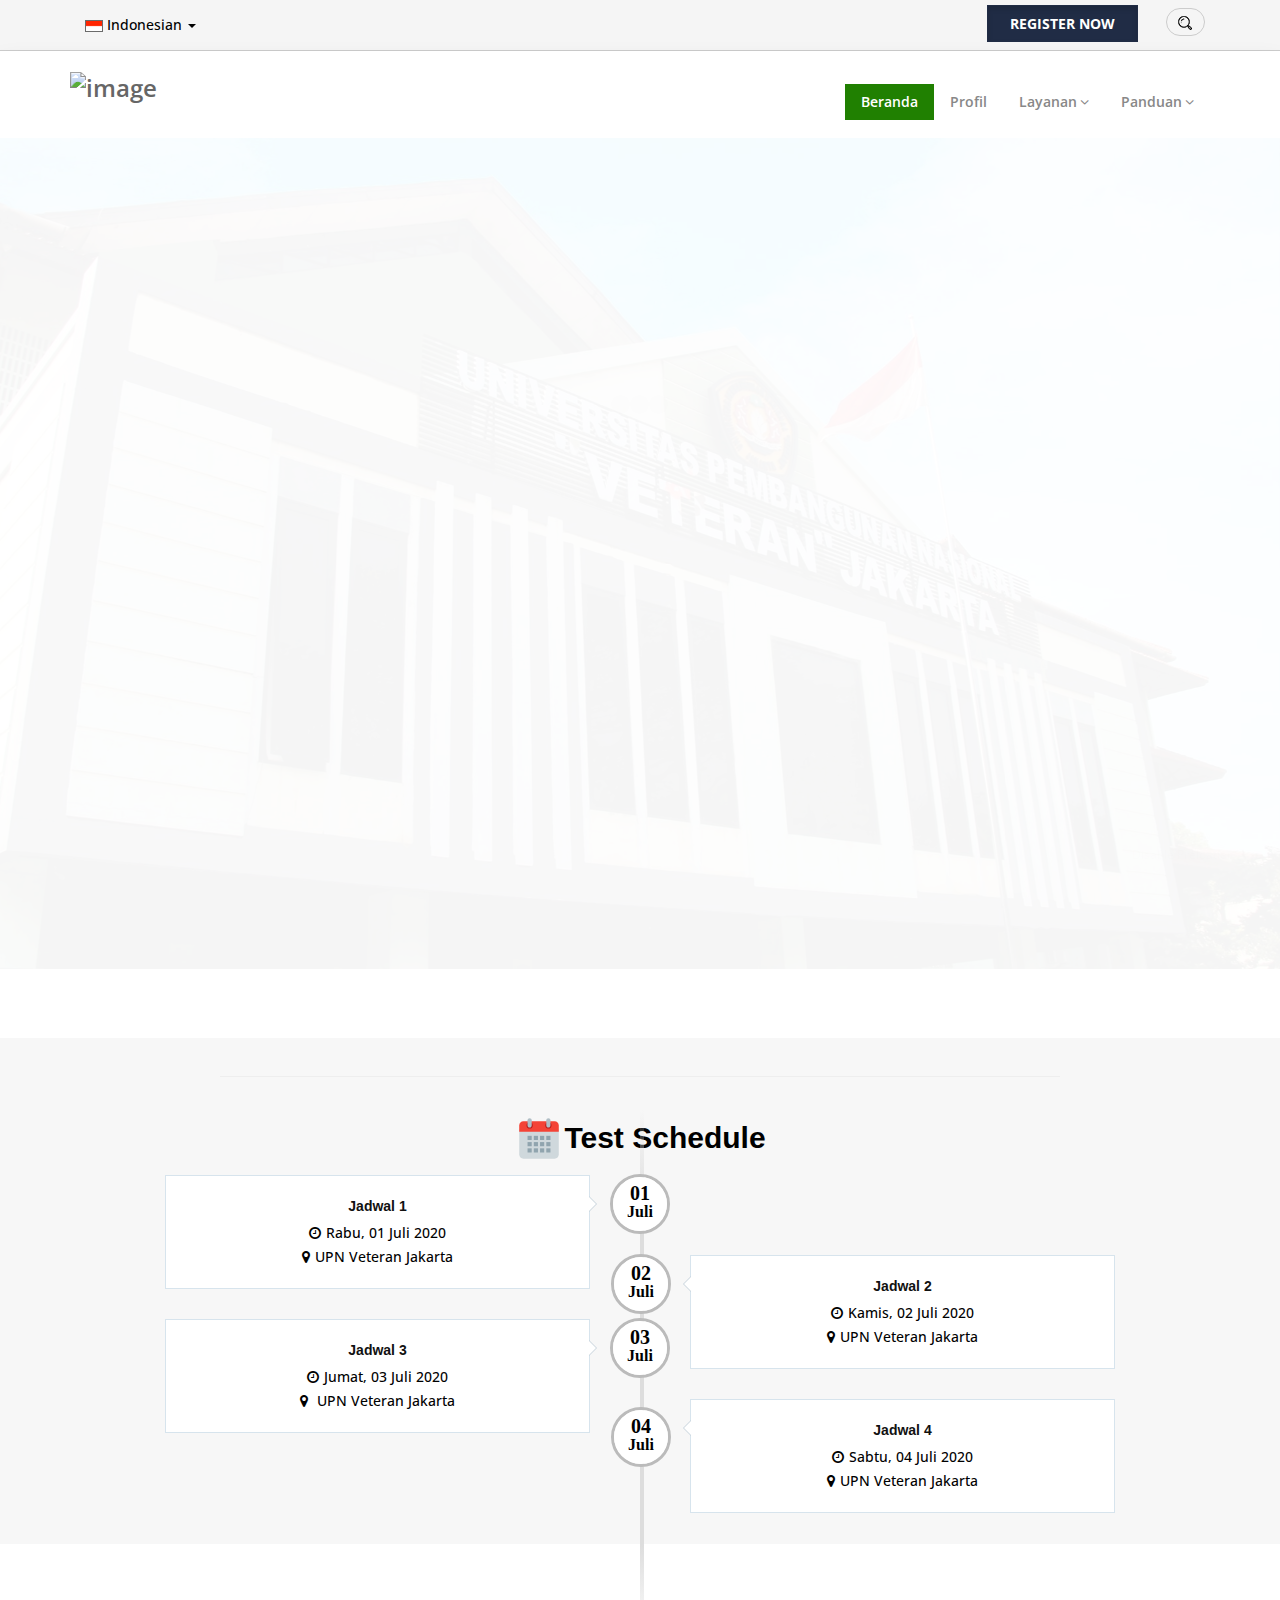
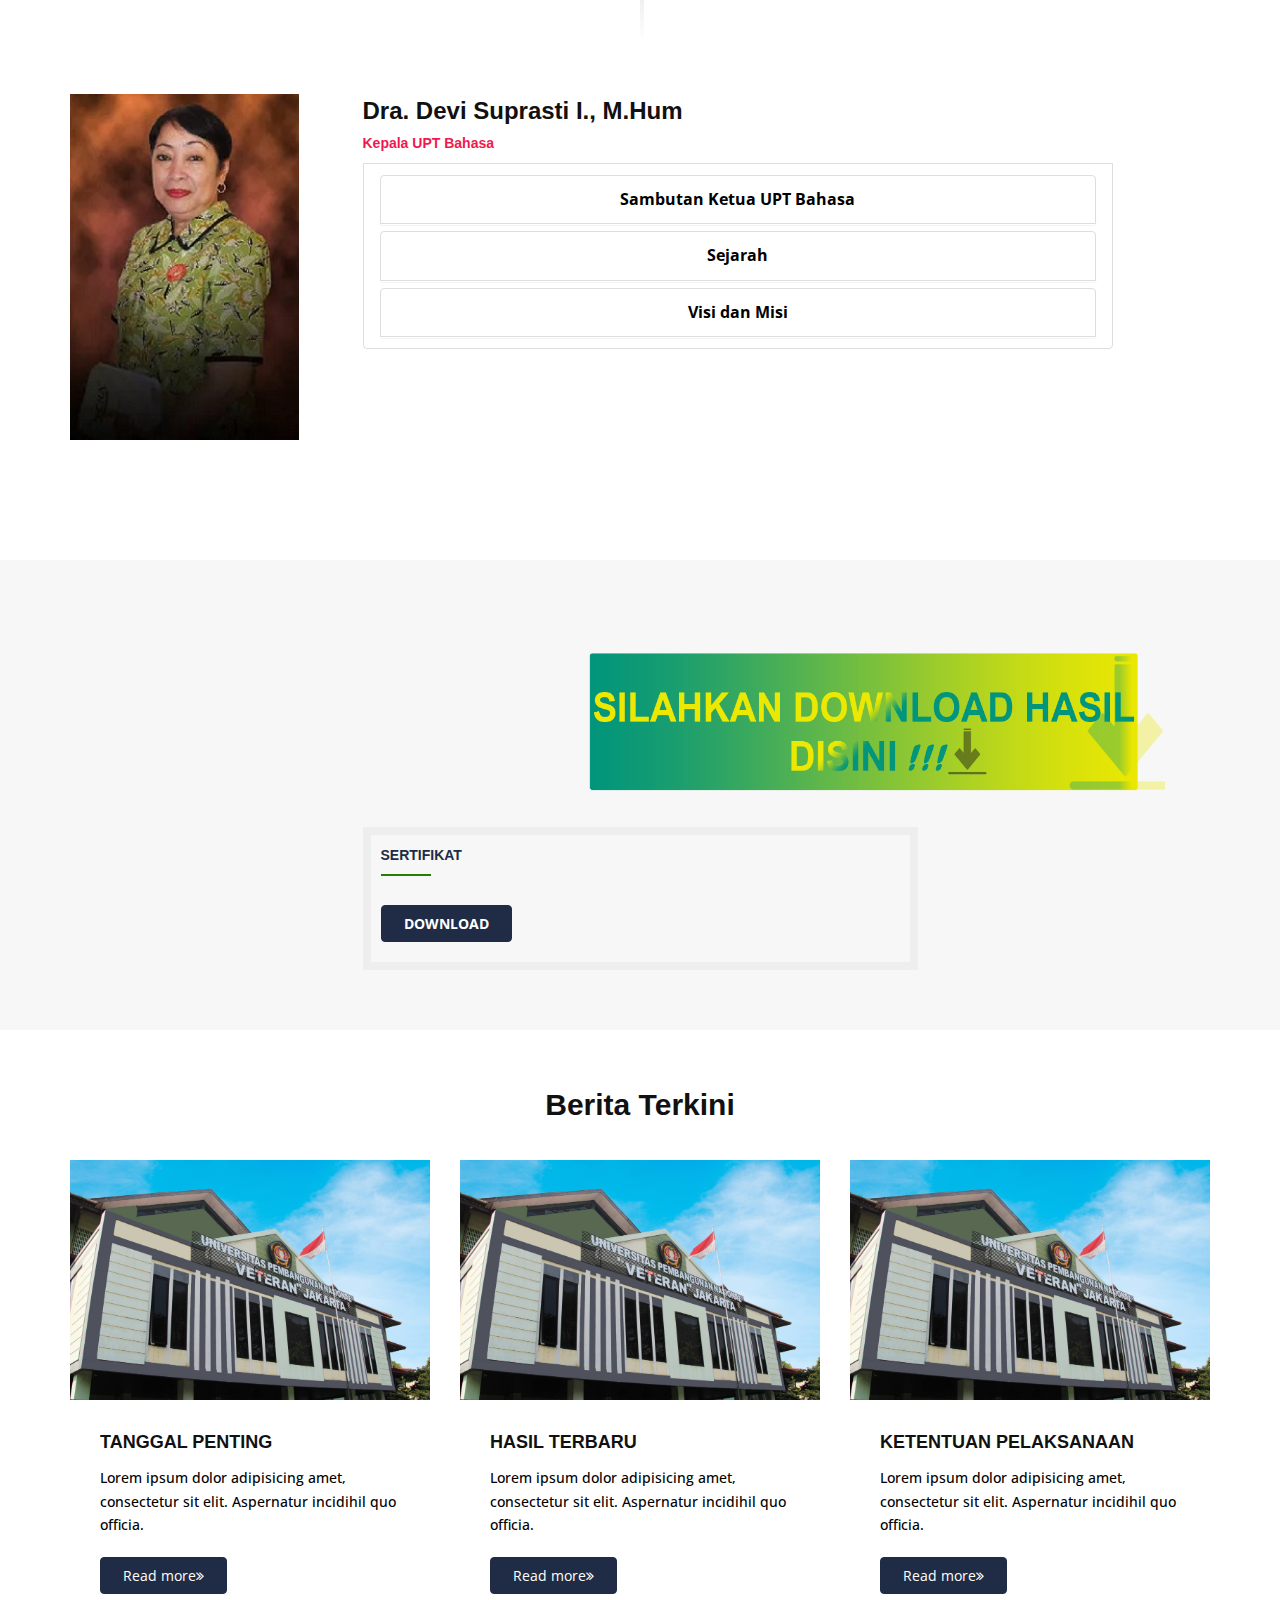
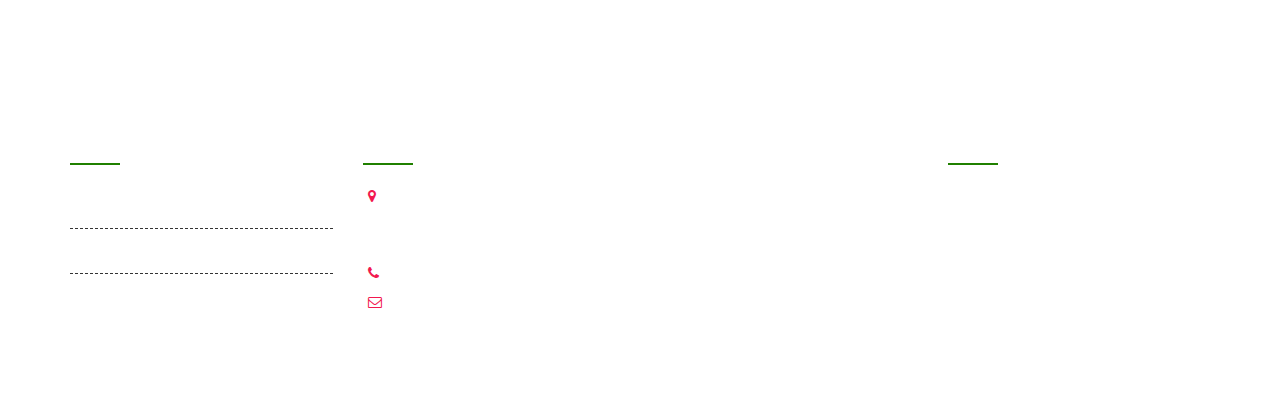
==== commit e3231b92: "menambahkan sambutan ka UPT Bahasa" ====
--- a/index.html
+++ b/index.html
@@ -597,16 +597,21 @@
                     <!--p>Lorem ipsum dolor sit amet, consectetur adipisicing elit. Numquam vero expedita fugiat illo quasi doloremque, in unde omnis sint assumenda! Quaerat in, reprehenderit corporis voluptatum natus sequi reiciendis ullam. Quam eaque dolorum voluptates cupiditate explicabo.</p-->
                     <div id="accordion1" class="list-group-item panel-group accordion transparent">
                       <div class="panel">
-                        <div class="list-group-item panel-title text-center"> <a data-parent="#accordion1" data-toggle="collapse" href="#accordion11" class="active" aria-expanded="true"> <span class="open-sub"></span> <strong>Sambutan</strong></a> </div>
+                        <div class="list-group-item panel-title text-center"> <a data-parent="#accordion1" data-toggle="collapse" href="#accordion11" class="active" aria-expanded="true"> <span class="open-sub"></span> <strong>Sambutan Ketua UPT Bahasa</strong></a> </div>
                         <div id="accordion11" class="panel-collapse collapse" role="tablist" aria-expanded="false">
                           <div class="panel-content">
-                            <p>Lorem ipsum dolor sit amet, consectetur adipisicing elit. Aliquam officia dolor rerum enim doloremque iusto eos atque tempora dignissimos similique, quae, maxime sit accusantium delectus, maiores officiis vitae fuga sunt repellendus. Molestiae quae, ducimus ut tenetur nobis id quam autem quibusdam commodi inventore laborum libero officiis</p> 
-                            <p>Accusantium a laboriosam cumque consequatur voluptates fuga assumenda corporis amet. Vitae placeat architecto ipsa cumque fugiat, atque molestiae perferendis quasi quaerat iste voluptate quas dicta corporis, incidunt quibusdam quia odit unde, rem harum quis! Optio debitis veniam quibusdam, culpa quia, aperiam cupiditate perspiciatis repellat similique saepe magnam quaerat iusto obcaecati doloremque, dolor praesentium.</p>
+                            <p>Assalamu’alaikum Wr. Wb.</p> 
+                            <p>Puji syukur Alhamdulillah Kami haturkan kehadirat Allah SWT karena hanya dengan rahmat dan hidayah-Nya semata, website UPT Bahasa UPNVJ dapat terwujud.</p>
+                            <p>Era informasi memberikan ciri “Mudah dan Cepatnya” memperoleh informasi, dan kita ketahui bersama bahwa teknologi informasi telah berkembang begitu cepat serta pesatnya kebutuhan pembelajaran daring disaat pandemic covid 19, mengharuskan Kami, UPT Bahasa UPNVJ, untuk membuat website yang insya’Allah selalu dapat meng-update informasi.</p>
+                            <p>Kami selaku penanggung jawab seluruh kegiatan di UPT Bahasa UPNVJ merasa sangat bangga atas semangat, tanggung jawab, dan kerja keras dari para tenaga pendidik/instruktur, tenaga kependidikan dan seluruh peserta didik.</p>
+                            <p>Kepada semua pihak yang telah membantu pembuatan dan terciptanya website UPT Bahasa UPNVJ ini, Kami haturkan terima kasih serta masukan yang konstruktif sangat kami harapkan dari berbagai pihak demi kemajuan UPT Bahasa UPNVJ.</p>
+                            <p>Besar harapan kami semoga website UPT Bahasa UPNVJ dapat berguna dan membantu memberikan informasi terkini dan menyebarluaskan berita yang dibutuhkan oleh netizen secara luas dan utamanya bagi civitas akademika UPNVJ, agar tujuan bersama dari UPT Bahasa ini dapat terwujud dan terlaksana dengan baik.</p>
+                            <p>Wassalamu’alaikum Wr. Wb.</p>
                           </div>
                         </div>
                       </div>
                       <div class="panel">
-                        <div class="list-group-item panel-title text-center"> <a class="collapsed" data-parent="#accordion1" data-toggle="collapse" href="#accordion12" aria-expanded="false"> <span class="open-sub"></span> <strong>Visi Misi</strong></a> </div>
+                        <div class="list-group-item panel-title text-center"> <a class="collapsed" data-parent="#accordion1" data-toggle="collapse" href="#accordion12" aria-expanded="false"> <span class="open-sub"></span> <strong>Sejarah</strong></a> </div>
                         <div id="accordion12" class="panel-collapse collapse" role="tablist" aria-expanded="false" style="height: 0px;">
                           <div class="panel-content">
                             <p>Lorem ipsum dolor sit amet, consectetur adipisicing elit. Aliquam officia dolor rerum enim doloremque iusto eos atque tempora dignissimos similique, quae, maxime sit accusantium delectus, maiores officiis vitae fuga sunt repellendus. Molestiae quae, ducimus ut tenetur nobis id quam autem quibusdam commodi inventore laborum libero officiis</p> 
@@ -615,7 +620,7 @@
                         </div>
                       </div>
                       <div class="panel">
-                        <div class="list-group-item panel-title text-center"> <a data-parent="#accordion1" data-toggle="collapse" href="#accordion13" class="collapsed" aria-expanded="false"> <span class="open-sub"></span> <strong>Lorem ipsum dolor sit amet</strong></a> </div>
+                        <div class="list-group-item panel-title text-center"> <a data-parent="#accordion1" data-toggle="collapse" href="#accordion13" class="collapsed" aria-expanded="false"> <span class="open-sub"></span> <strong>Visi dan Misi</strong></a> </div>
                         <div id="accordion13" class="panel-collapse collapse" role="tablist" aria-expanded="false">
                           <div class="panel-content">
                             <p>Lorem ipsum dolor sit amet, consectetur adipisicing elit. Aliquam officia dolor rerum enim doloremque iusto eos atque tempora dignissimos similique, quae, maxime sit accusantium delectus, maiores officiis vitae fuga sunt repellendus. Molestiae quae, ducimus ut tenetur nobis id quam autem quibusdam commodi inventore laborum libero officiis</p> 
@@ -623,7 +628,7 @@
                           </div>
                         </div>
                       </div>
-                      <div class="panel">
+                      <!--div class="panel">
                         <div class="list-group-item panel-title text-center"> <a data-parent="#accordion1" data-toggle="collapse" href="#accordion14" class="collapsed" aria-expanded="false"> <span class="open-sub"></span> <strong>Lorem ipsum dolor sit amet</strong></a> </div>
                         <div id="accordion14" class="panel-collapse collapse" role="tablist" aria-expanded="false">
                           <div class="panel-content">
@@ -631,7 +636,7 @@
                             <p>Accusantium a laboriosam cumque consequatur voluptates fuga assumenda corporis amet. Vitae placeat architecto ipsa cumque fugiat, atque molestiae perferendis quasi quaerat iste voluptate quas dicta corporis, incidunt quibusdam quia odit unde, rem harum quis! Optio debitis veniam quibusdam, culpa quia, aperiam cupiditate perspiciatis repellat similique saepe magnam quaerat iusto obcaecati doloremque, dolor praesentium.</p>
                           </div>
                         </div>
-                      </div>
+                      </div-->
                     </div>
                   </div>
                 </div>
